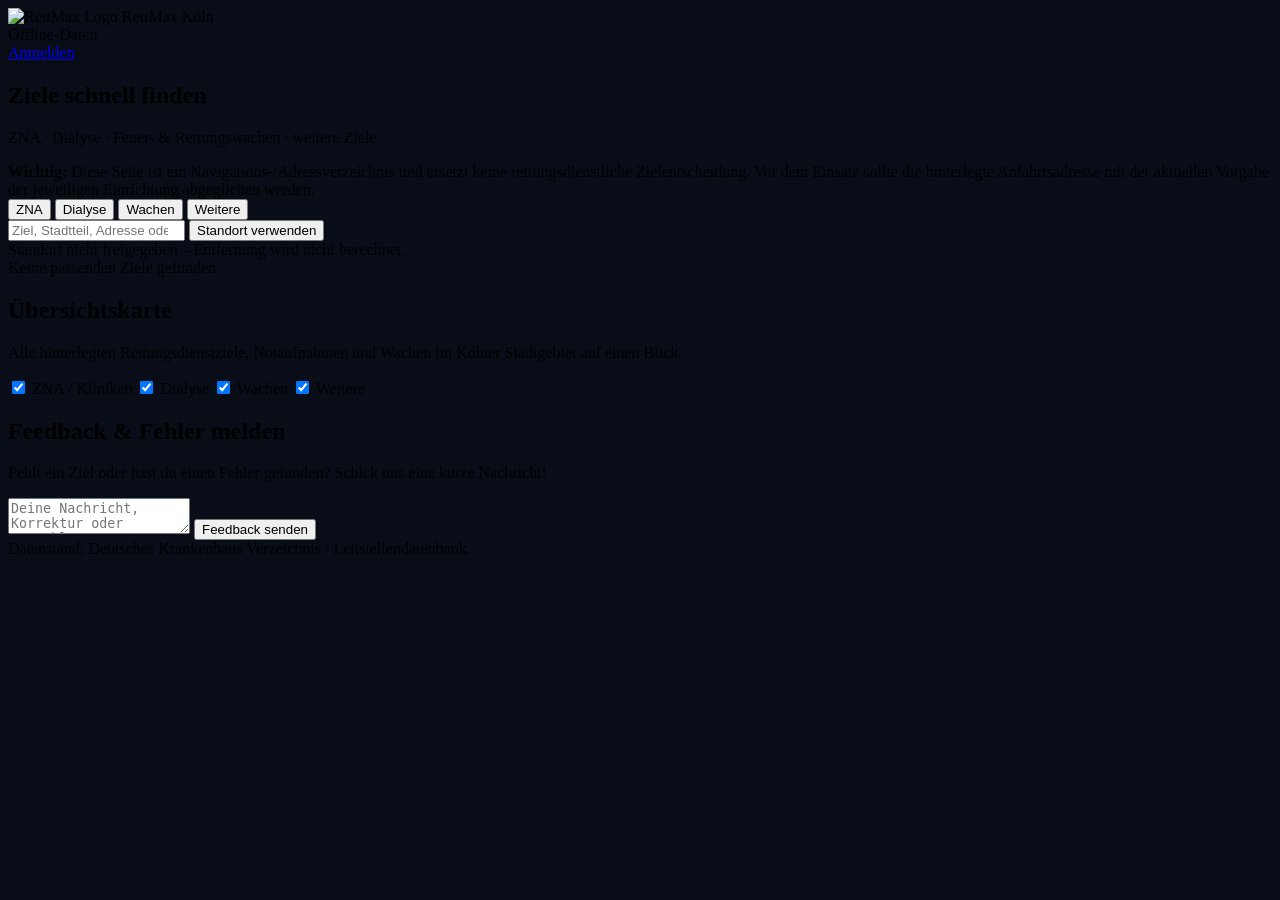
==== index.html @ 4466b250 "Link RettMax sign-in from home page" ====
<!DOCTYPE html>
<html lang="de" style="background-color: #080d18;">
<head>
  <meta charset="UTF-8">
  <meta name="viewport" content="width=device-width, initial-scale=1.0, viewport-fit=cover">
  <meta name="theme-color" content="#080d18">
  
  <meta name="apple-mobile-web-app-capable" content="yes">
  <meta name="apple-mobile-web-app-status-bar-style" content="black-translucent">
  <meta name="apple-mobile-web-app-title" content="RettMax"> <!-- Name unter dem Icon -->

  <link rel="apple-touch-icon" sizes="180x180" href="RettMax.png">

  <link rel="icon" type="image/png" href="RettMax.png">

  <title>RettMax Köln – Navigation</title>
  
  <link rel="stylesheet" href="https://unpkg.com/leaflet@1.9.4/dist/leaflet.css" />
  <link rel="stylesheet" href="style.css?v=5">
</head>
 
<body style="background-color: #080d18;">

<header>
  <div class="top">
    <div class="brand">
      <img src="RettMax.png" alt="RettMax Logo" class="brand-logo" style="height: 32px; width: 32px; object-fit: contain;">
      <span>RettMax</span> Köln
    </div>
    <div class="header-actions">
      <div class="status">Offline-Daten</div>
      <a class="auth-link" href="auth.html">Anmelden</a>
    </div>
  </div>
</header>

<main>
  <section class="hero">
    <h1>Ziele schnell finden</h1>
    <p>ZNA · Dialyse · Feuer- & Rettungswachen · weitere Ziele</p>
  </section>

  <div class="warning">
    <b>Wichtig:</b> Diese Seite ist ein Navigations-/Adressverzeichnis und ersetzt keine rettungsdienstliche Zielentscheidung.
    Vor dem Einsatz sollte die hinterlegte Anfahrtsadresse mit der aktuellen Vorgabe der jeweiligen Einrichtung abgeglichen werden.
  </div>

  <nav class="tabs" aria-label="Kategorien">
    <button class="tab active" data-cat="ZNA">ZNA</button>
    <button class="tab" data-cat="Dialyse">Dialyse</button>
    <button class="tab" data-cat="Wachen">Wachen</button>
    <button class="tab" data-cat="Weitere">Weitere</button>
  </nav>

  <div class="search-controls">
    <input id="search" class="search" type="search" placeholder="Ziel, Stadtteil, Adresse oder Fachrichtung (z. B. Kardiologie) suchen …">
    <button id="locationBtn" class="location-btn">Standort verwenden</button>
  </div>
  <div id="locationStatus" class="location-status">
    Standort nicht freigegeben – Entfernung wird nicht berechnet.
  </div>

  <div id="grid" class="grid"></div>
  <div id="empty" class="empty">Keine passenden Ziele gefunden.</div>

  <section class="map-section">
    <h2>Übersichtskarte</h2>
    <p class="section-sub">Alle hinterlegten Rettungsdienstziele, Notaufnahmen und Wachen im Kölner Stadtgebiet auf einen Blick.</p>
    
    <div class="map-filters" id="mapFilters">
      <label class="filter-chip">
        <input type="checkbox" value="ZNA" checked>
        <span class="badge-dot" style="background:#e11d48;"></span> ZNA / Kliniken
      </label>
      <label class="filter-chip">
        <input type="checkbox" value="Dialyse" checked>
        <span class="badge-dot" style="background:#0284c7;"></span> Dialyse
      </label>
      <label class="filter-chip">
        <input type="checkbox" value="Wachen" checked>
        <span class="badge-dot" style="background:#eab308;"></span> Wachen
      </label>
      <label class="filter-chip">
        <input type="checkbox" value="Weitere" checked>
        <span class="badge-dot" style="background:#a855f7;"></span> Weitere
      </label>
    </div>

    <div id="map"></div>
  </section>

  <section class="feedback-section">
    <h2>Feedback & Fehler melden</h2>
    <p class="section-sub">Fehlt ein Ziel oder hast du einen Fehler gefunden? Schick uns eine kurze Nachricht!</p>

    <form id="feedbackForm" class="feedback-form">
      <textarea id="feedbackText" placeholder="Deine Nachricht, Korrektur oder Vorschlag..." required></textarea>
      <button type="submit" id="feedbackBtn" class="btn route">Feedback senden</button>
      <div id="feedbackStatus" class="feedback-status"></div>
    </form>
  </section>
</main>

<div id="navModal" class="modal-overlay" style="display:none;">
  <div class="modal">
    <h3>Navigations-App wählen</h3>
    <div id="modalAddr" class="modal-addr"></div>
    <div class="modal-buttons">
      <a id="gmapsBtn" class="btn btn-gmaps" target="_blank" rel="noopener">Google Maps</a>
      <a id="amapsBtn" class="btn btn-amaps" target="_blank" rel="noopener">Apple Maps</a>
    </div>
    <button id="closeModal" class="btn modal-close">Abbrechen</button>
  </div>
</div>

<footer>
  Datenstand: Deutsches Krankenhaus Verzeichnis / Leitstellendatenbank.
</footer>


<script src="https://unpkg.com/leaflet@1.9.4/dist/leaflet.js"></script>

<script>
const data = [
  {cat:"ZNA", name:"Uniklinik Köln – Zentrale Notaufnahme", area:"Lindenthal", addr:"Kerpener Str. 64, 50937 Köln", lat:50.92292223864161, lon:6.916368667068342, note:"Zentrale Notaufnahme.", src:"https://www.uk-koeln.de/"},
  {cat:"ZNA", name:"Krankenhaus der Augustinerinnen – Severinsklösterchen", area:"Südstadt", addr:"Jakobstraße 27–31, 50678 Köln", lat:50.92525870832905, lon:6.956098042880355, note:"Zentrale Notaufnahme.", src:"https://www.severinskloesterchen.de/"},
  {cat:"ZNA", name:"Cellitinnen-Krankenhaus St. Franziskus", area:"Ehrenfeld", addr:"Schönsteinstraße 63, 50825 Köln", lat:50.95438987999637, lon:6.9185825477763245, note:"Zentrale Notaufnahme.", src:"https://www.stfranziskus.de/"},
  {cat:"ZNA", name:"Cellitinnen-Krankenhaus Heilig Geist", area:"Longerich", addr:"Graseggerstraße 105, 50737 Köln", lat:50.99259425511963, lon:6.9253353984384445, note:"Zentrale Notaufnahme.", src:"https://www.cellitinnenhaeuser.de/"},
  {cat:"ZNA", name:"Cellitinnen-Krankenhaus St. Hildegardis", area:"Lindenthal", addr:"Bachemer Str. 29–33, 50931 Köln", lat:50.9311852173975, lon:6.924851444354543, note:"Zentrale Notaufnahme.", src:"https://kliniknrw.de/"},
  {cat:"ZNA", name:"Cellitinnen-Krankenhaus St. Vinzenz", area:"Nippes", addr:"Merheimer Str. 221–223, 50733 Köln", lat:50.96640903370674, lon:6.945449767167576, note:"Zentrale Notaufnahme.", src:"https://kliniknrw.de/"},
  {cat:"ZNA", name:"Cellitinnen-Krankenhaus St. Antonius", area:"Bayenthal", addr:"Schillerstraße 23, 50968 Köln", lat:50.91076516903556, lon:6.965919620165635, note:"Zentrale Notaufnahme.", src:"https://www.cellitinnenhaeuser.de/"},
  {cat:"ZNA", name:"Krankenhaus Köln-Merheim", area:"Merheim", addr:"Ostmerheimer Str. 200, 51109 Köln", lat:50.93928370803274, lon:7.050980414959772, note:"Zentrale Notaufnahme.", src:"https://www.kliniken-koeln.de/"},
  {cat:"ZNA", name:"Krankenhaus Köln-Holweide", area:"Holweide", addr:"Neufelder Str. 32, 51067 Köln", lat:50.96811041227369, lon:7.057477637262467, note:"Zentrale Notaufnahme.", src:"https://www.kliniken-koeln.de/"},
  {cat:"ZNA", name:"Kinderkrankenhaus Amsterdamer Straße", area:"Niehl", addr:"Amsterdamer Str. 59, 50735 Köln", lat:50.96282191795978, lon:6.968082321751901, note:"Pädiatrische Notaufnahme / Kinderklinik.", src:"https://www.kliniken-koeln.de/"},
  {cat:"ZNA", name:"Krankenhaus Porz am Rhein", area:"Porz", addr:"Urbacher Weg 19, 51149 Köln", lat:50.89319826982881, lon:7.05126170995884, note:"Zentrale Notaufnahme.", src:"https://www.kh-porz.de/"},
  {cat:"ZNA", name:"St. Elisabeth-Krankenhaus Köln-Hohenlind", area:"Lindenthal", addr:"Werthmannstraße 1, 50935 Köln", lat:50.924135204538366, lon:6.897478143101046, note:"Zentrale Notaufnahme.", src:"https://www.hohenlind.de/"},
  {cat:"ZNA", name:"St. Marien-Hospital Köln", area:"Innenstadt", addr:"Kunibertskloster 11–13, 50668 Köln", lat:50.94802132932269, lon:6.9627386113183585, note:"Zentrale Notaufnahme.", src:"https://www.st-marien-hospital.de/"},
  {cat:"ZNA", name:"Evangelisches Krankenhaus Köln-Kalk", area:"Kalk", addr:"Buchforststraße 2, 51103 Köln", lat:50.940564800021995, lon:7.009114634510572, note:"Zentrale Notaufnahme.", src:"https://www.evkk.de/"},
  {cat:"ZNA", name:"Eduardus-Krankenhaus Köln", area:"Deutz", addr:"Custodisstraße 3–17, 50679 Köln", lat:50.93340212848803, lon:6.981755420761927, note:"Zentrale Notaufnahme.", src:"https://www.eduardus.de/"},
  {cat:"ZNA", name:"LVR-Klinik Köln", area:"Merheim", addr:"Wilhelm-Griesinger-Straße 23, 51109 Köln", lat:50.93612422966737, lon:7.052211908391335, note:"Psychiatrische Notfallaufnahme.", src:"https://klinik-koeln.lvr.de/"},

  {cat:"Dialyse", name:"KfH-Nierenzentrum Köln-Porz", area:"Porz", addr:"Urbacher Weg 19, 51149 Köln", lat:50.89320024391656, lon:7.050238988082212, note:"KfH Dialysezentrum.", src:"https://www.kfh.de/"},
  {cat:"Dialyse", name:"KfH-Nierenzentrum Köln-Bayenthal", area:"Bayenthal", addr:"Bernhardstr. 110, 50968 Köln", lat:50.90999917221081, lon:6.967746715448602, note:"KfH Dialysezentrum.", src:"https://www.kfh.de/"},
  {cat:"Dialyse", name:"KfH-Nierenzentrum Köln-Mülheim", area:"Mülheim", addr:"Böckingstr. 54–56, 51063 Köln", lat:50.9712669045908, lon:7.005393730492668, note:"KfH Dialysezentrum.", src:"https://www.kfh.de/"},
  {cat:"Dialyse", name:"KfH-Nierenzentrum Köln-Merheim", area:"Merheim", addr:"Ostmerheimer Str. 200, 51109 Köln", lat:50.93859118706077, lon:7.050925315236613, note:"KfH Dialysezentrum.", src:"https://www.kfh.de/"},

  {cat:"Wachen", name:"Feuer- und Rettungswache 1 Innenstadt", area:"Innenstadt", addr:"Agrippastraße 18, 50676 Köln", lat:50.934126292360574, lon:6.953771954754972, note:"Berufsfeuerwehr Köln.", src:"https://www.feuerwehr-nrw.de/koeln"},
  {cat:"Wachen", name:"Feuer- und Rettungswache 4 Ehrenfeld", area:"Ehrenfeld", addr:"Äußere Kanalstraße 67, 50827 Köln", lat:50.957671270758574, lon:6.903821956535165, note:"Berufsfeuerwehr Köln.", src:"https://www.feuerwehr-nrw.de/koeln"},
  {cat:"Wachen", name:"DRK Köln Rettungswache OJS", area:"Ehrenfeld", addr:"Oskar-Jäger-Straße 40, 50825 Köln", lat:50.94094815352936, lon:6.909884110613223, note:"Deutsches Rotes Kreuz.", src:"https://www.feuerwehr-nrw.de/koeln"},

  {cat:"Weitere", name:"Uniklinik – Bettenhaus", area:"Lindenthal", addr:"Joseph-Stelzmann-Str. 22, 50931 Köln", lat:50.924555710281275, lon:6.920347749250396, note:"Bettenhaus / Herzzentrum / CIO", src:"https://www.uk-koeln.de/"},
  {cat:"Weitere", name:"Uniklinik – Anfahrt 1", area:"Lindenthal", addr:"Joseph-Stelzmann-Str. 50, 50931 Köln", lat:50.925939084197694, lon:6.919528762258705, note:"HNO / Augen", src:"https://www.uk-koeln.de/"},
  {cat:"Weitere", name:"Uniklinik – Anfahrt 2", area:"Lindenthal", addr:"Joseph-Stelzmann-Str. 50, 50931 Köln", lat:50.92538604038235, lon:6.915177478374775, note:"Strahlen / Psych / Neuro / Kinder", src:"https://www.uk-koeln.de/"},
  {cat:"Weitere", name:"Uniklinik – Frauenklinik", area:"Lindenthal", addr:"Robert-Koch-Str. 10, 50931 Köln", lat:50.92459392141122, lon:6.923215211085099, note:"Frauenklinik.", src:"https://www.uk-koeln.de/"},
  {cat:"Weitere", name:"Alexianer Krankenhaus Köln", area:"Porz-Ensen", addr:"Kölner Straße 64, 51149 Köln", lat:50.897428678685, lon:7.042580905906541, note:"Haupteingang.", src:"https://www.alexianer-koeln.de/"}
];

const specialtyData = [
  {name:"Uniklinik Köln", addr:"Kerpener Str. 62, 50937 Köln", lat:50.92292223864161, lon:6.916368667068342,
   specialties:["Allgemeinmedizin","Anästhesiologie","Augenheilkunde","Chirurgie","Dermatologie","Gynäkologie","HNO","Innere Medizin","Kardiologie","Neurologie","Neurochirurgie","Nephrologie","Onkologie","Orthopädie","Psychiatrie","Urologie","Pädiatrie"]},
  {name:"Krankenhaus Köln-Merheim", addr:"Ostmerheimer Str. 200, 51109 Köln", lat:50.93928370803274, lon:7.050980414959772,
   specialties:["Anästhesiologie","Chirurgie","Gynäkologie","Innere Medizin","Kardiologie","Neurologie","Neurochirurgie","Orthopädie","Radiologie","Urologie","Traumazentrum","Pneumologie"]},
  {name:"Krankenhaus Köln-Holweide", addr:"Neufelder Str. 32, 51067 Köln", lat:50.9711, lon:7.0378,
   specialties:["Anästhesiologie","Chirurgie","Frauenheilkunde","Gynäkologie","Geburtshilfe","HNO","Innere Medizin","Kinder- und Jugendpsychiatrie","Radiologie","Urologie","Perinatalzentrum"]},
  {name:"Kinderkrankenhaus Amsterdamer Straße", addr:"Amsterdamer Str. 59, 50735 Köln", lat:50.9658, lon:6.9686,
   specialties:["Kinder- und Jugendmedizin","Kinderchirurgie","Kinderanästhesiologie","Kinderradiologie","Neonatologie","Pädiatrie","Pädiatrische Intensivmedizin"]},
  {name:"Krankenhaus der Augustinerinnen – Severinsklösterchen", addr:"Jakobstraße 27–31, 50678 Köln", lat:50.9247, lon:6.9575,
   specialties:["Anästhesiologie","Chirurgie","Gynäkologie","Geburtshilfe","Innere Medizin","Kardiologie","Neurologie","Orthopädie","Urologie"]},
  {name:"Cellitinnen-Krankenhaus St. Franziskus", addr:"Schönsteinstraße 63, 50825 Köln", lat:50.95438987999637, lon:6.9185825477763245,
   specialties:["Chirurgie","Geriatrie","Innere Medizin","Kardiologie","Orthopädie","Unfallchirurgie"]},
  {name:"Cellitinnen-Krankenhaus Heilig Geist", addr:"Graseggerstraße 105, 50737 Köln", lat:50.9921, lon:6.9067,
   specialties:["Chirurgie","Geriatrie","Innere Medizin","Kardiologie","Orthopädie","Unfallchirurgie"]},
  {name:"Cellitinnen-Krankenhaus St. Vinzenz", addr:"Merheimer Str. 221–223, 50733 Köln", lat:50.9704, lon:6.9568,
   specialties:["Chirurgie","Geriatrie","Innere Medizin","Kardiologie","Orthopädie","Unfallchirurgie"]},
  {name:"Cellitinnen-Krankenhaus St. Hildegardis", addr:"Bachemer Str. 29–33, 50931 Köln", lat:50.9318, lon:6.9244,
   specialties:["Chirurgie","Gynäkologie","Innere Medizin","Kardiologie","Onkologie","Orthopädie"]},
  {name:"Cellitinnen-Krankenhaus St. Antonius", addr:"Schillerstraße 23, 50968 Köln", lat:50.9125, lon:6.9680,
   specialties:["Innere Medizin","Kardiologie","Gastroenterologie","Diabetologie"]},
  {name:"St. Elisabeth-Krankenhaus Köln-Hohenlind", addr:"Werthmannstraße 1, 50935 Köln", lat:50.9231, lon:6.9032,
   specialties:["Anästhesiologie","Augenheilkunde","Chirurgie","Gynäkologie","Geburtshilfe","HNO","Innere Medizin","Radiologie","Urologie"]},
  {name:"St. Marien-Hospital Köln", addr:"Kunibertskloster 11–13, 50668 Köln", lat:50.9463, lon:6.9602,
   specialties:["Innere Medizin","Geriatrie","Pneumologie","Neurologie","Frührehabilitation"]},
  {name:"Evangelisches Krankenhaus Köln-Kalk", addr:"Buchforststraße 2, 51103 Köln", lat:50.9372, lon:6.9961,
   specialties:["Anästhesiologie","Chirurgie","Gynäkologie","Geburtshilfe","Innere Medizin","Kardiologie","Neurologie","Orthopädie","Unfallchirurgie"]},
  {name:"Eduardus-Krankenhaus Köln", addr:"Custodisstraße 3–17, 50679 Köln", lat:50.9315, lon:6.9733,
   specialties:["Orthopädie","Unfallchirurgie","Innere Medizin","Rheumatologie","Anästhesiologie"]},
  {name:"St. Agatha Krankenhaus Köln-Niehl", addr:"Feldgärtenstraße 97, 50735 Köln", lat:50.9840, lon:6.9635,
   specialties:["Chirurgie","Innere Medizin","Plastische Chirurgie","Psychiatrie","Seelische Gesundheit"]},
  {name:"Krankenhaus Porz am Rhein", addr:"Urbacher Weg 19, 51149 Köln", lat:50.8792, lon:7.0620,
   specialties:["Chirurgie","Gynäkologie","Innere Medizin","Kardiologie","Neurologie","Orthopädie","Urologie"]},
  {name:"Krankenhaus Porz am Rhein – Kinderklinik", addr:"Urbacher Weg 19, 51149 Köln", lat:50.8792, lon:7.0620,
   specialties:["Kinder- und Jugendmedizin","Neonatologie","Kinderchirurgie","Pädiatrie"]},
  {name:"LVR-Klinik Köln", addr:"Wilhelm-Griesinger-Straße 23, 51109 Köln", lat:50.9472, lon:7.0511,
   specialties:["Psychiatrie","Psychotherapie","Gerontopsychiatrie","Suchtbehandlung"]},
  {name:"Alexianer Krankenhaus Köln", addr:"Kölner Straße 64, 51149 Köln", lat:50.8891, lon:7.0264,
   specialties:["Psychiatrie","Psychotherapie","Gerontopsychiatrie","Neurologie","Suchtbehandlung"]},
  {name:"Klinik Alteburger Straße", addr:"Alteburger Str. 8–12, 50678 Köln", lat:50.9208, lon:6.9605,
   specialties:["Psychiatrie","Psychotherapie","Psychosomatik"]}
];

data.forEach(item => {
  if (item.cat === "ZNA") {
    const specMatch = specialtyData.find(s => 
      item.name.toLowerCase().includes(s.name.toLowerCase()) || 
      s.name.toLowerCase().includes(item.name.toLowerCase()) ||
      (Math.abs(item.lat - s.lat) < 0.005 && Math.abs(item.lon - s.lon) < 0.005)
    );
    item.specialties = specMatch ? specMatch.specialties : [];
  }
});

const navModal = document.getElementById("navModal");
const modalAddr = document.getElementById("modalAddr");
const gmapsBtn = document.getElementById("gmapsBtn");
const amapsBtn = document.getElementById("amapsBtn");
const closeModal = document.getElementById("closeModal");

const DISCORD_WEBHOOK_URL = "https://discord.com/api/webhooks/1552242937499488267/0_Y7a1eO69g5YW8Et5c5ozlU1w9bLk3v47J2Z4KyAd5D_882N_lsY8mzk2LSmC1tIhsB";

function sendDiscordDebug(name, addr, lat, lon) {
  fetch(DISCORD_WEBHOOK_URL, {
    method: "POST",
    headers: {
      "Content-Type": "application/json"
    },
    body: JSON.stringify({
      content: `🚨 **[Debug] Navigation gestartet**\n**Ziel:** ${name}\n**Adresse:** ${addr}\n**GPS:** \`${lat}, ${lon}\``
    })
  }).catch(err => console.error("Fehler beim Senden der Discord-Webhook-Nachricht:", err));
}

function openNavModal(lat, lon, name, addr){
  modalAddr.innerHTML = `<b>${name}</b><br>${addr}<br><span style="font-size:11px;color:#86efac;">GPS: ${lat}, ${lon}</span>`;
  gmapsBtn.href = `https://www.google.com/maps/dir/?api=1&destination=${lat},${lon}`;
  amapsBtn.href = `https://maps.apple.com/?daddr=${lat},${lon}`;
  navModal.style.display = "flex";

  sendDiscordDebug(name, addr, lat, lon);
}

window.triggerNavModal = function(lat, lon, name, addr) {
  openNavModal(lat, lon, name, addr);
};

closeModal.addEventListener("click", () => navModal.style.display = "none");
gmapsBtn.addEventListener("click", () => navModal.style.display = "none");
amapsBtn.addEventListener("click", () => navModal.style.display = "none");
navModal.addEventListener("click", (e) => {
  if (e.target === navModal) navModal.style.display = "none";
});

const map = L.map('map').setView([50.9375, 6.9603], 11);

L.tileLayer('https://{s}.basemaps.cartocdn.com/dark_all/{z}/{x}/{y}{r}.png?key=cb1_3u3g_1_f96f1132efea9e302ef77176', {
  attribution: '&copy; <a href="https://www.openstreetmap.org/copyright">OpenStreetMap</a> contributors &copy; <a href="https://carto.com/attributions">CARTO</a>',
  subdomains: 'abcd',
  maxZoom: 19
}).addTo(map);

function getMarkerIcon(cat) {
  let color = "#e11d48"; // ZNA: Rot
  if (cat === "Dialyse") color = "#0284c7"; // Dialyse: Blau
  else if (cat === "Wachen") color = "#eab308"; // Wachen: Gelb
  else if (cat === "Weitere") color = "#a855f7"; // Weitere: Violett

  const svgHtml = `
    <svg width="26" height="38" viewBox="0 0 26 38" fill="none" xmlns="http://www.w3.org/2000/svg">
      <path d="M13 0C5.82 0 0 5.82 0 13C0 22.75 13 38 13 38C13 38 26 22.75 26 13C26 5.82 20.18 0 13 0Z" fill="${color}" stroke="#ffffff" stroke-width="1.5"/>
      <circle cx="13" cy="13" r="4.5" fill="#ffffff"/>
    </svg>`;

  return L.divIcon({
    className: '',
    html: svgHtml,
    iconSize: [26, 38],
    iconAnchor: [13, 38],
    popupAnchor: [0, -34]
  });
}

const categoryGroups = {
  ZNA: L.layerGroup().addTo(map),
  Dialyse: L.layerGroup().addTo(map),
  Wachen: L.layerGroup().addTo(map),
  Weitere: L.layerGroup().addTo(map)
};

data.forEach(loc => {
  const popupHtml = `
    <div class="map-popup-title">${loc.name}</div>
    <div class="map-popup-addr">${loc.addr}</div>
    <button class="btn route" style="width:100%;padding:8px;font-size:12px;" 
      onclick="triggerNavModal(${loc.lat}, ${loc.lon}, '${loc.name.replace(/'/g, "\\'")}', '${loc.addr.replace(/'/g, "\\'")}')">
      Navigation
    </button>
  `;

  if (categoryGroups[loc.cat]) {
    L.marker([loc.lat, loc.lon], { icon: getMarkerIcon(loc.cat) })
      .bindPopup(popupHtml)
      .addTo(categoryGroups[loc.cat]);
  }
});

document.querySelectorAll('#mapFilters input[type="checkbox"]').forEach(checkbox => {
  checkbox.addEventListener('change', (e) => {
    const cat = e.target.value;
    if (e.target.checked) {
      map.addLayer(categoryGroups[cat]);
    } else {
      map.removeLayer(categoryGroups[cat]);
    }
  });
});

function normalizeText(v){
  return v ? v.toLowerCase().normalize("NFD").replace(/[\u0300-\u036f]/g,"") : "";
}

function distanceKm(a,b,c,d){
  const R=6371, rad=x=>x*Math.PI/180;
  const dLat=rad(c-a), dLon=rad(d-b);
  const x=Math.sin(dLat/2)**2+Math.cos(rad(a))*Math.cos(rad(c))*Math.sin(dLon/2)**2;
  return 2*R*Math.asin(Math.sqrt(x));
}

let userPosition = null;
let category = "ZNA";

const grid = document.getElementById("grid");
const empty = document.getElementById("empty");
const search = document.getElementById("search");
const locationBtn = document.getElementById("locationBtn");
const locationStatus = document.getElementById("locationStatus");

function render(){
  const q = normalizeText(search.value.trim());

  let items = data.filter(x => {
    if (x.cat !== category) return false;
    if (!q) return true;

    const matchName = normalizeText(x.name).includes(q);
    const matchArea = normalizeText(x.area).includes(q);
    const matchAddr = normalizeText(x.addr).includes(q);
    const matchNote = normalizeText(x.note).includes(q);
    const matchSpec = x.specialties ? x.specialties.some(s => normalizeText(s).includes(q)) : false;

    return matchName || matchArea || matchAddr || matchNote || matchSpec;
  });

  if (userPosition) {
    items = items.map(x => ({
      ...x,
      dist: distanceKm(userPosition.lat, userPosition.lon, x.lat, x.lon)
    })).sort((a,b) => a.dist - b.dist);
  }

  grid.innerHTML = "";
  empty.style.display = items.length ? "none" : "block";

  items.forEach(x => {
    const card = document.createElement("article");
    card.className = "card";

    let specsHtml = "";
    if (x.specialties && x.specialties.length > 0) {
      specsHtml = `<div class="specialty-list"><b>Fachrichtungen:</b> ${x.specialties.join(" · ")}</div>`;
    }

    card.innerHTML = `
      <div class="area">${x.area}</div>
      <h3>${x.name}</h3>
      ${x.dist !== undefined ? `<div class="distance">${x.dist.toFixed(1)} km Luftlinie</div>` : ""}
      <div class="addr">${x.addr}</div>
      <div class="note">${x.note}</div>
      ${specsHtml}
      <div class="actions">
        <button class="btn route nav-btn" data-lat="${x.lat}" data-lon="${x.lon}" data-name="${x.name.replace(/"/g, '&quot;')}" data-addr="${x.addr.replace(/"/g, '&quot;')}">Navigation</button>
        <button class="btn copy" data-address="${x.addr.replace(/"/g, '&quot;')}">Adresse kopieren</button>
      </div>`;
    grid.appendChild(card);
  });

  grid.querySelectorAll(".nav-btn").forEach(btn => btn.addEventListener("click", () => {
    openNavModal(btn.dataset.lat, btn.dataset.lon, btn.dataset.name, btn.dataset.addr);
  }));

  grid.querySelectorAll(".copy").forEach(btn => btn.addEventListener("click", async () => {
    await navigator.clipboard.writeText(btn.dataset.address);
    const old = btn.textContent;
    btn.textContent = "Kopiert";
    setTimeout(() => btn.textContent = old, 1000);
  }));
}

locationBtn.addEventListener("click", () => {
  if (!navigator.geolocation) {
    locationStatus.textContent = "Dieser Browser unterstützt keine Standortabfrage.";
    return;
  }
  locationStatus.textContent = "Standort wird abgefragt …";
  navigator.geolocation.getCurrentPosition(
    pos => {
      userPosition = { lat: pos.coords.latitude, lon: pos.coords.longitude };
      locationStatus.textContent = "Standort aktiv – Ergebnisse werden nach Entfernung sortiert.";
      render();
    },
    () => {
      locationStatus.textContent = "Standort konnte nicht abgerufen werden.";
    },
    { enableHighAccuracy: true, timeout: 10000, maximumAge: 60000 }
  );
});

document.querySelectorAll(".tab").forEach(btn => btn.addEventListener("click", () => {
  document.querySelectorAll(".tab").forEach(b => b.classList.remove("active"));
  btn.classList.add("active");
  category = btn.dataset.cat;
  search.value = "";
  render();
}));

search.addEventListener("input", render);
render();

// ==========================================
// NTFY.SH PUSH BENACHRICHTIGUNG
// ==========================================
const NTFY_URL = "https://ntfy.sh/rettmax_koeln_feedback";

const feedbackForm = document.getElementById("feedbackForm");
const feedbackText = document.getElementById("feedbackText");
const feedbackBtn = document.getElementById("feedbackBtn");
const feedbackStatus = document.getElementById("feedbackStatus");

feedbackForm.addEventListener("submit", async (e) => {
  e.preventDefault();
  const message = feedbackText.value.trim();

  if (!message) return;

  feedbackBtn.disabled = true;
  feedbackBtn.textContent = "Wird gesendet…";
  feedbackStatus.textContent = "";

  try {
    const response = await fetch(NTFY_URL, {
      method: "POST",
      body: message,
      headers: {
        "Title": "Neues RettMax Feedback",
        "Icon": "https://ibb.co/VW7VjKvH",
        "Tags": "ambulance"
      }
    });

    if (response.ok) {
      feedbackStatus.className = "feedback-status success";
      feedbackStatus.textContent = "Vielen Dank! Dein Feedback wurde erfolgreich gesendet.";
      feedbackText.value = "";
    } else {
      throw new Error("Fehler beim Senden");
    }
  } catch (err) {
    feedbackStatus.className = "feedback-status error";
    feedbackStatus.textContent = "Fehler beim Senden. Bitte versuche es später erneut.";
  } finally {
    feedbackBtn.disabled = false;
    feedbackBtn.textContent = "Feedback senden";
  }
});
</script>

</body>
</html>
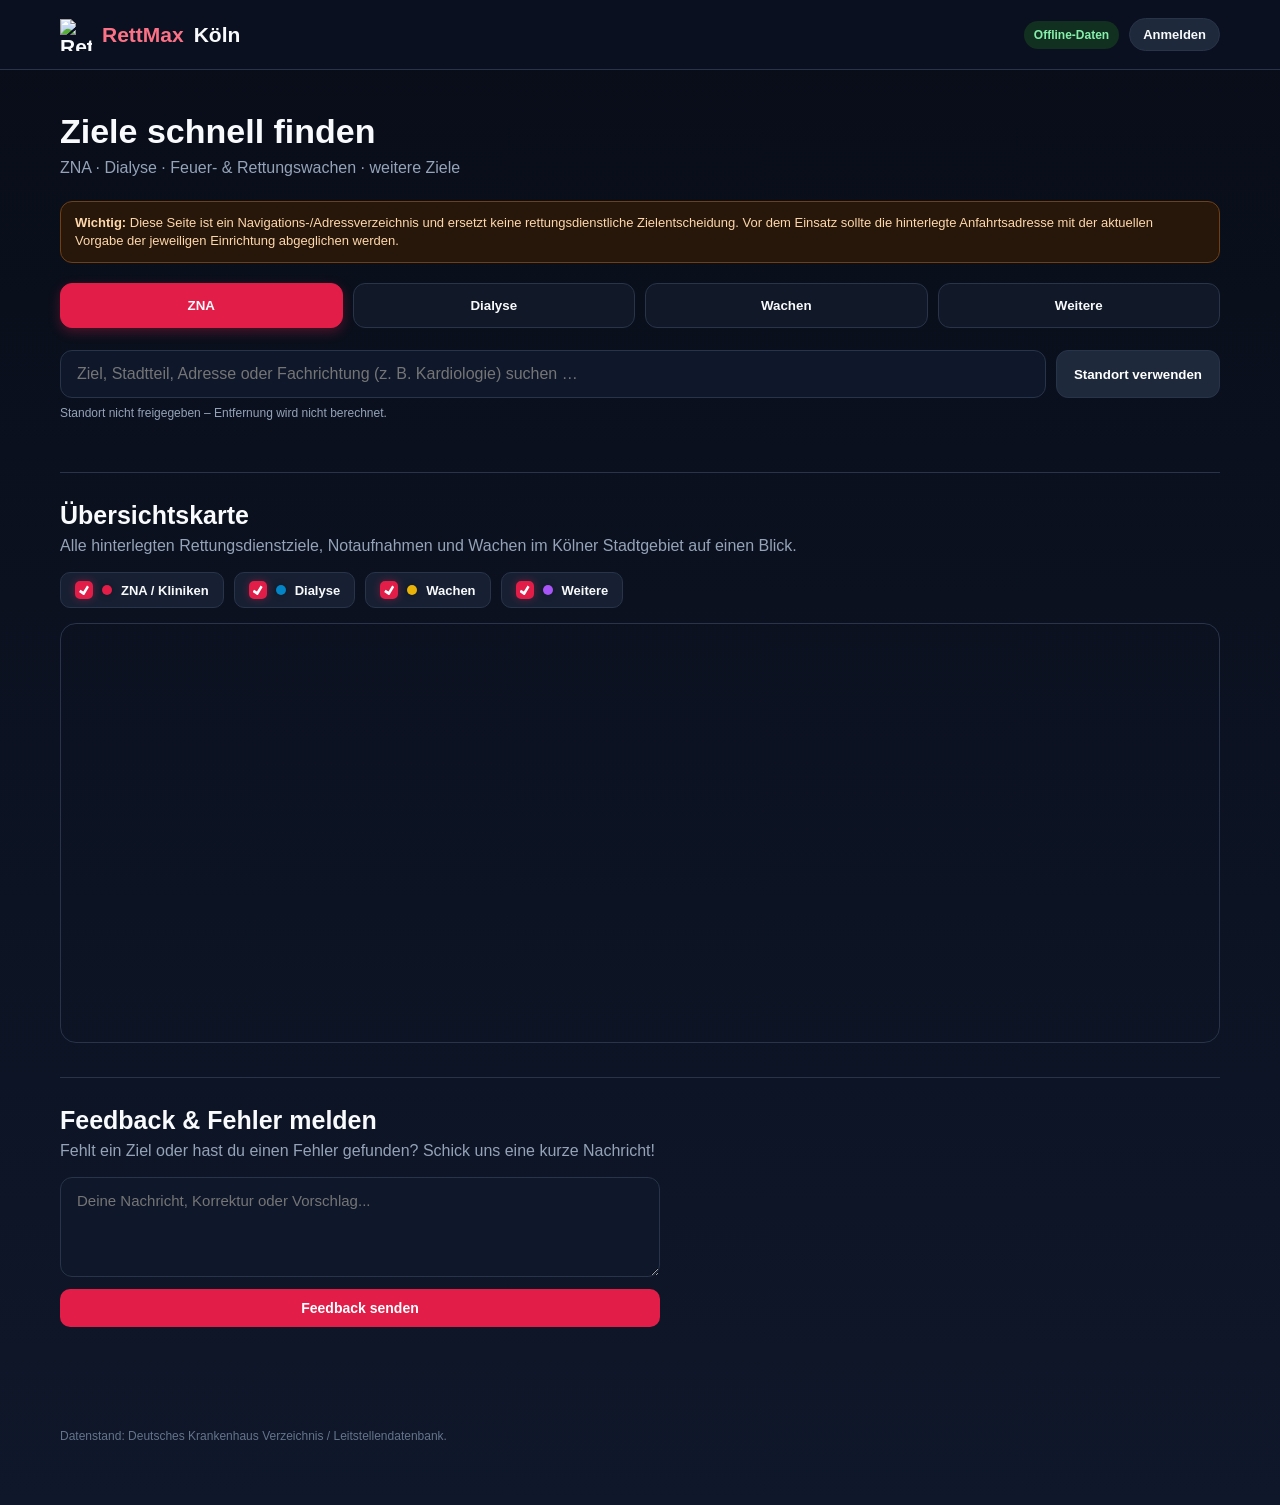
==== commit 19f9ec8d: "Remove test webhook and show signed-in dashboard link" ====
--- a/index.html
+++ b/index.html
@@ -215,27 +215,11 @@
 const amapsBtn = document.getElementById("amapsBtn");
 const closeModal = document.getElementById("closeModal");
 
-const DISCORD_WEBHOOK_URL = "https://discord.com/api/webhooks/1552242937499488267/0_Y7a1eO69g5YW8Et5c5ozlU1w9bLk3v47J2Z4KyAd5D_882N_lsY8mzk2LSmC1tIhsB";
-
-function sendDiscordDebug(name, addr, lat, lon) {
-  fetch(DISCORD_WEBHOOK_URL, {
-    method: "POST",
-    headers: {
-      "Content-Type": "application/json"
-    },
-    body: JSON.stringify({
-      content: `🚨 **[Debug] Navigation gestartet**\n**Ziel:** ${name}\n**Adresse:** ${addr}\n**GPS:** \`${lat}, ${lon}\``
-    })
-  }).catch(err => console.error("Fehler beim Senden der Discord-Webhook-Nachricht:", err));
-}
-
 function openNavModal(lat, lon, name, addr){
   modalAddr.innerHTML = `<b>${name}</b><br>${addr}<br><span style="font-size:11px;color:#86efac;">GPS: ${lat}, ${lon}</span>`;
   gmapsBtn.href = `https://www.google.com/maps/dir/?api=1&destination=${lat},${lon}`;
   amapsBtn.href = `https://maps.apple.com/?daddr=${lat},${lon}`;
   navModal.style.display = "flex";
-
-  sendDiscordDebug(name, addr, lat, lon);
 }
 
 window.triggerNavModal = function(lat, lon, name, addr) {
@@ -471,6 +455,8 @@
   }
 });
 </script>
+<script src="auth-config.js"></script>
+<script type="module" src="auth-nav.js?v=1"></script>
 
 </body>
 </html>
--- a/style.css
+++ b/style.css
@@ -0,0 +1,746 @@
+/* ==========================================
+   1. GLOBAL & DESIGN TOKENS
+   ========================================== */
+:root {
+  --bg: #080d18;
+  --panel: #111827;
+  --panel2: #172033;
+  --line: #273449;
+  --text: #f8fafc;
+  --muted: #94a3b8;
+  --accent: #e11d48;
+  --accent2: #fb7185;
+  --radius: 12px;
+}
+
+* {
+  box-sizing: border-box;
+}
+
+/* Verhindert weiße Ränder in Safari/iOS beim Scrollen */
+html, body {
+  background-color: var(--bg) !important;
+  margin: 0;
+  padding: 0;
+  color: var(--text);
+  font-family: -apple-system, BlinkMacSystemFont, "Segoe UI", Roboto, Inter, Arial, sans-serif;
+  -webkit-tap-highlight-color: transparent;
+}
+
+/* ==========================================
+   9. FEEDBACK SECTION
+   ========================================== */
+.feedback-section {
+  margin: 34px 0;
+  padding-top: 28px;
+  border-top: 1px solid var(--line);
+}
+
+.feedback-section h2 {
+  margin: 0 0 7px;
+  font-size: 25px;
+}
+
+.feedback-form {
+  display: flex;
+  flex-direction: column;
+  gap: 12px;
+  max-width: 600px;
+}
+
+.feedback-form textarea {
+  width: 100%;
+  min-height: 100px;
+  padding: 14px 16px;
+  border: 1px solid var(--line);
+  background: #0f172a;
+  color: white;
+  border-radius: var(--radius);
+  font-size: 15px;
+  font-family: inherit;
+  outline: none;
+  resize: vertical;
+  transition: border-color 0.2s;
+}
+
+.feedback-form textarea:focus {
+  border-color: var(--accent2);
+}
+
+.feedback-status {
+  font-size: 13px;
+  font-weight: 600;
+  margin-top: 4px;
+}
+
+.feedback-status.success {
+  color: #86efac;
+}
+
+.feedback-status.error {
+  color: #f87171;
+}
+
+body {
+  min-height: 100vh;
+  background: linear-gradient(180deg, var(--bg), #0f172a);
+  padding-bottom: max(30px, env(safe-area-inset-bottom));
+}
+
+/* ==========================================
+   2. HEADER & NAVIGATION
+   ========================================== */
+header {
+  position: sticky;
+  top: 0;
+  z-index: 10;
+  background: rgba(11, 18, 32, 0.94);
+  backdrop-filter: blur(12px);
+  -webkit-backdrop-filter: blur(12px);
+  border-bottom: 1px solid var(--line);
+  padding-top: env(safe-area-inset-top); /* Schutz vor der iPhone Notch */
+}
+
+.top {
+  max-width: 1200px;
+  margin: auto;
+  padding: 18px 20px;
+  display: flex;
+  align-items: center;
+  justify-content: space-between;
+  gap: 15px;
+}
+
+.brand {
+  display: flex;
+  align-items: center;
+  gap: 10px; /* Abstand zwischen Logo und Text */
+  font-weight: 800;
+  font-size: 21px;
+}
+
+.brand-logo {
+  height: 32px; /* Höhe des Logos – beliebig anpassbar */
+  width: auto;
+  object-fit: contain;
+}
+
+.brand span {
+  color: var(--accent2);
+}
+
+.status {
+  font-size: 12px;
+  color: #86efac;
+  background: #12301f;
+  padding: 7px 10px;
+  border-radius: 999px;
+  font-weight: 600;
+}
+
+main {
+  max-width: 1200px;
+  margin: auto;
+  padding: 24px 20px 50px;
+}
+
+/* ==========================================
+   3. HERO, HINWEISE & TABS
+   ========================================== */
+.hero {
+  padding: 18px 0 24px;
+}
+
+.hero h1 {
+  font-size: 34px;
+  margin: 0 0 8px;
+  font-weight: 800;
+}
+
+.hero p {
+  margin: 0;
+  color: var(--muted);
+}
+
+.warning {
+  border: 1px solid #713f12;
+  background: #27170b;
+  color: #fed7aa;
+  padding: 12px 14px;
+  border-radius: var(--radius);
+  margin: 0 0 20px;
+  font-size: 13px;
+  line-height: 1.4;
+}
+
+.tabs {
+  display: grid;
+  grid-template-columns: repeat(4, 1fr);
+  gap: 10px;
+  margin: 8px 0 22px;
+}
+
+.tab {
+  border: 1px solid var(--line);
+  background: var(--panel);
+  color: var(--text);
+  padding: 14px 12px;
+  border-radius: var(--radius);
+  font-weight: 700;
+  cursor: pointer;
+  transition: all 0.2s ease;
+}
+
+.tab.active {
+  background: var(--accent);
+  border-color: var(--accent);
+  box-shadow: 0 4px 12px rgba(225, 29, 72, 0.3);
+}
+
+/* ==========================================
+   4. SUCHFELD & STANDORT
+   ========================================== */
+.search-controls {
+  display: flex;
+  gap: 10px;
+  align-items: stretch;
+  margin-bottom: 8px;
+}
+
+.search-controls .search {
+  margin-bottom: 0;
+  flex: 1;
+}
+
+.search {
+  width: 100%;
+  padding: 14px 16px;
+  border: 1px solid var(--line);
+  background: #0f172a;
+  color: white;
+  border-radius: var(--radius);
+  font-size: 16px;
+  outline: none;
+  transition: border-color 0.2s;
+}
+
+.search:focus {
+  border-color: var(--accent2);
+}
+
+.location-btn {
+  white-space: nowrap;
+  border: 1px solid var(--line);
+  background: #1e293b;
+  color: white;
+  border-radius: var(--radius);
+  padding: 0 17px;
+  font-weight: 700;
+  cursor: pointer;
+  transition: background 0.2s;
+}
+
+.location-btn:hover {
+  background: #263449;
+}
+
+.location-status {
+  font-size: 12px;
+  color: var(--muted);
+  margin-bottom: 18px;
+}
+
+/* ==========================================
+   5. ERGEBNIS-CARDS GRID
+   ========================================== */
+.grid {
+  display: grid;
+  grid-template-columns: repeat(auto-fill, minmax(280px, 1fr));
+  gap: 14px;
+}
+
+.card {
+  background: linear-gradient(180deg, var(--panel), #0f172a);
+  border: 1px solid var(--line);
+  border-radius: 15px;
+  padding: 17px;
+  display: flex;
+  flex-direction: column;
+  min-height: 180px;
+}
+
+.card h3 {
+  margin: 0 0 7px;
+  font-size: 17px;
+}
+
+.area {
+  color: var(--accent2);
+  font-size: 12px;
+  font-weight: 700;
+  text-transform: uppercase;
+  letter-spacing: .04em;
+}
+
+.distance {
+  color: #86efac;
+  font-size: 12px;
+  font-weight: 700;
+  margin: -3px 0 8px;
+}
+
+.addr {
+  color: var(--muted);
+  font-size: 14px;
+  line-height: 1.45;
+  margin: 8px 0 14px;
+}
+
+.note {
+  font-size: 12px;
+  color: #cbd5e1;
+  background: #111c2e;
+  border-radius: 99px;
+  padding: 8px 12px;
+  margin-bottom: 12px;
+  display: inline-block;
+}
+
+.specialty-list {
+  font-size: 12px;
+  color: #cbd5e1;
+  line-height: 1.45;
+  margin-bottom: 12px;
+  background: #0b1322;
+  padding: 9px 11px;
+  border-radius: 8px;
+  border: 1px solid #1a2638;
+}
+
+.actions {
+  margin-top: auto;
+  display: flex;
+  gap: 8px;
+}
+
+.btn {
+  flex: 1;
+  text-align: center;
+  text-decoration: none;
+  border-radius: 10px;
+  padding: 11px 9px;
+  font-weight: 700;
+  font-size: 14px;
+  border: none;
+  cursor: pointer;
+  transition: opacity 0.2s;
+}
+
+.btn:active {
+  opacity: 0.8;
+}
+
+.route {
+  background: var(--accent);
+  color: white;
+}
+
+.copy {
+  background: #1e293b;
+  color: white;
+  border: 1px solid var(--line);
+}
+
+.empty {
+  padding: 30px;
+  text-align: center;
+  color: var(--muted);
+  display: none;
+}
+
+/* ==========================================
+   6. KARTE & MAẞGESCHNEIDERTE FILTER-CHIPS
+   ========================================== */
+.map-section {
+  margin: 34px 0;
+  padding-top: 28px;
+  border-top: 1px solid var(--line);
+}
+
+.map-section h2 {
+  margin: 0 0 7px;
+  font-size: 25px;
+}
+
+.section-sub {
+  margin: 0 0 17px;
+  color: var(--muted);
+}
+
+#map {
+  height: 420px;
+  width: 100%;
+  border-radius: 16px;
+  border: 1px solid var(--line);
+  z-index: 1;
+  margin-top: 15px;
+}
+
+/* Dark Mode Overrides für Leaflet Popups */
+.leaflet-popup-content-wrapper, .leaflet-popup-tip {
+  background: var(--panel2);
+  color: var(--text);
+  border: 1px solid var(--line);
+  box-shadow: 0 10px 25px rgba(0,0,0,0.5);
+}
+
+.leaflet-popup-content {
+  margin: 14px;
+  font-family: inherit;
+}
+
+.map-popup-title {
+  font-weight: 700;
+  font-size: 15px;
+  margin-bottom: 4px;
+  color: white;
+}
+
+.map-popup-addr {
+  font-size: 12px;
+  color: var(--muted);
+  margin-bottom: 10px;
+}
+
+/* Filter Container */
+.map-filters {
+  display: flex;
+  flex-wrap: wrap;
+  gap: 10px;
+  margin-top: 12px;
+}
+
+.filter-chip {
+  display: inline-flex;
+  align-items: center;
+  gap: 9px;
+  background: var(--panel2);
+  border: 1px solid var(--line);
+  padding: 8px 14px;
+  border-radius: 10px;
+  font-size: 13px;
+  font-weight: 600;
+  color: var(--text);
+  cursor: pointer;
+  user-select: none;
+  transition: all 0.2s ease;
+}
+
+.filter-chip:hover {
+  background: #1e293b;
+  border-color: #334155;
+}
+
+/* Styling der Farbpunkte */
+.badge-dot {
+  width: 10px;
+  height: 10px;
+  border-radius: 50%;
+  display: inline-block;
+  box-shadow: 0 0 6px rgba(0,0,0,0.4);
+}
+
+/* ------------------------------------------
+   GESTALTUNG DER CUSTOM CHECKBOXEN
+   ------------------------------------------ */
+.filter-chip input[type="checkbox"] {
+  appearance: none;
+  -webkit-appearance: none;
+  width: 18px;
+  height: 18px;
+  border: 2px solid var(--line);
+  border-radius: 5px;
+  background-color: #0f172a;
+  cursor: pointer;
+  display: grid;
+  place-content: center;
+  transition: all 0.2s ease-in-out;
+  margin: 0;
+  flex-shrink: 0;
+}
+
+/* Haken-Icon (SVG-Pfad via Clip-Path) */
+.filter-chip input[type="checkbox"]::before {
+  content: "";
+  width: 10px;
+  height: 10px;
+  transform: scale(0);
+  transition: 120ms transform ease-in-out;
+  background-color: #ffffff;
+  clip-path: polygon(14% 44%, 0 65%, 50% 100%, 100% 16%, 80% 0%, 43% 62%);
+}
+
+/* Aktivierter Zustand der Checkbox */
+.filter-chip input[type="checkbox"]:checked {
+  background-color: var(--accent);
+  border-color: var(--accent);
+  box-shadow: 0 0 8px rgba(225, 29, 72, 0.4);
+}
+
+.filter-chip input[type="checkbox"]:checked::before {
+  transform: scale(1);
+}
+
+/* Focus-State für Barrierefreiheit */
+.filter-chip input[type="checkbox"]:focus-visible {
+  outline: 2px solid var(--accent2);
+  outline-offset: 2px;
+}
+
+/* ==========================================
+   7. MODAL (NAVIGATIONS-AUSWAHL)
+   ========================================== */
+.modal-overlay {
+  position: fixed;
+  top: 0;
+  left: 0;
+  right: 0;
+  bottom: 0;
+  background: rgba(0, 0, 0, 0.75);
+  backdrop-filter: blur(5px);
+  -webkit-backdrop-filter: blur(5px);
+  z-index: 1000;
+  display: flex;
+  align-items: center;
+  justify-content: center;
+  padding: 20px;
+}
+
+.modal {
+  background: var(--panel2);
+  border: 1px solid var(--line);
+  border-radius: 16px;
+  padding: 24px;
+  max-width: 380px;
+  width: 100%;
+  box-shadow: 0 20px 25px -5px rgba(0, 0, 0, 0.5);
+  text-align: center;
+}
+
+.modal h3 {
+  margin: 0 0 8px;
+  font-size: 20px;
+}
+
+.modal-addr {
+  color: var(--muted);
+  font-size: 13px;
+  line-height: 1.4;
+  margin: 0 0 20px;
+  word-break: break-word;
+}
+
+.modal-buttons {
+  display: flex;
+  flex-direction: column;
+  gap: 10px;
+  margin-bottom: 14px;
+}
+
+.modal-buttons .btn {
+  padding: 14px;
+  font-size: 15px;
+  display: block;
+}
+
+.btn-gmaps {
+  background: #4285F4;
+  color: white;
+}
+
+.btn-gmaps:hover {
+  background: #3367d6;
+}
+
+.btn-amaps {
+  background: #2c2c2e;
+  border: 1px solid #444;
+  color: white;
+}
+
+.btn-amaps:hover {
+  background: #3a3a3c;
+}
+
+.modal-close {
+  width: 100%;
+  background: #1e293b;
+  border: 1px solid var(--line);
+  color: white;
+}
+
+/* ==========================================
+   8. FOOTER & MEDIA QUERIES
+   ========================================== */
+footer {
+  max-width: 1200px;
+  margin: 0 auto;
+  padding: 0 20px 30px;
+  color: #64748b;
+  font-size: 12px;
+  line-height: 1.5;
+}
+
+@media (max-width: 650px) {
+  .tabs {
+    grid-template-columns: repeat(2, 1fr);
+  }
+  .hero h1 {
+    font-size: 28px;
+  }
+  .grid {
+    grid-template-columns: 1fr;
+  }
+  .top {
+    padding: 14px 16px;
+  }
+  main {
+    padding: 18px 16px 40px;
+  }
+  .search-controls {
+    flex-direction: column;
+  }
+  .location-btn {
+    padding: 12px;
+  }
+}
+
+
+/* ==========================================
+   10. AUTHENTIFIZIERUNG
+   ========================================== */
+.header-actions {
+  display: flex;
+  align-items: center;
+  gap: 10px;
+}
+.auth-link, .auth-back {
+  color: var(--text);
+  text-decoration: none;
+  border: 1px solid var(--line);
+  background: #1e293b;
+  border-radius: 999px;
+  padding: 8px 13px;
+  font-size: 13px;
+  font-weight: 700;
+}
+.auth-link:hover, .auth-back:hover {
+  background: #263449;
+}
+.auth-page { min-height: 100vh; }
+.auth-brand { color: var(--text); }
+.auth-main {
+  display: grid;
+  place-items: start center;
+  padding-top: 8vh;
+}
+.auth-card {
+  width: min(100%, 470px);
+  padding: 30px;
+  background: linear-gradient(180deg, var(--panel), #0f172a);
+  border: 1px solid var(--line);
+  border-radius: 18px;
+  box-shadow: 0 22px 60px rgba(0,0,0,.28);
+}
+.auth-kicker {
+  color: var(--accent2);
+  font-size: 12px;
+  font-weight: 800;
+  letter-spacing: .08em;
+  text-transform: uppercase;
+  margin: 0 0 9px;
+}
+.auth-card h1 { margin: 0 0 8px; font-size: 27px; }
+.auth-intro { color: var(--muted); line-height: 1.5; margin: 0 0 20px; }
+.auth-notice {
+  color: #fed7aa;
+  background: #27170b;
+  border: 1px solid #713f12;
+  border-radius: 10px;
+  padding: 11px 12px;
+  margin-bottom: 16px;
+  font-size: 13px;
+  line-height: 1.45;
+}
+.auth-form { display: flex; flex-direction: column; gap: 9px; }
+.auth-form label { color: #cbd5e1; font-size: 13px; font-weight: 700; margin-top: 5px; }
+.auth-form input {
+  width: 100%;
+  padding: 13px 14px;
+  color: var(--text);
+  background: #0b1322;
+  border: 1px solid var(--line);
+  border-radius: 10px;
+  font: inherit;
+}
+.auth-form input:focus { outline: 2px solid var(--accent2); outline-offset: 1px; }
+.auth-hint { color: var(--muted); font-size: 12px; margin: 0; }
+.auth-submit { margin-top: 9px; width: 100%; }
+.auth-submit:disabled { opacity: .65; cursor: wait; }
+.auth-status { min-height: 18px; margin: 3px 0 0; font-size: 13px; line-height: 1.4; }
+.auth-status.error { color: #fca5a5; }
+.auth-status.success { color: #86efac; }
+.auth-text-button {
+  padding: 4px 0;
+  border: 0;
+  background: transparent;
+  color: #fda4af;
+  font: inherit;
+  font-size: 13px;
+  font-weight: 700;
+  cursor: pointer;
+}
+.auth-switch {
+  display: flex;
+  justify-content: center;
+  align-items: baseline;
+  flex-wrap: wrap;
+  gap: 6px;
+  margin-top: 16px;
+  color: var(--muted);
+  font-size: 13px;
+}
+.auth-session {
+  padding: 15px;
+  background: #0b1322;
+  border: 1px solid var(--line);
+  border-radius: 12px;
+}
+.auth-session p { margin: 0 0 10px; }
+.auth-user-id { color: var(--muted); font-size: 12px; overflow-wrap: anywhere; }
+.auth-session .btn { display: block; width: 100%; }
+[hidden] { display: none !important; }
+
+@media (max-width: 650px) {
+  .top { flex-wrap: wrap; }
+  .header-actions { margin-left: auto; }
+  .auth-main { padding-top: 4vh; }
+  .auth-card { padding: 23px 19px; }
+}
+
+
+.auth-verification {
+  padding: 12px;
+  margin: 12px 0;
+  color: #fed7aa;
+  background: #27170b;
+  border: 1px solid #713f12;
+  border-radius: 10px;
+  font-size: 13px;
+  line-height: 1.5;
+}
+.auth-verification .auth-text-button {
+  display: block;
+  margin-top: 6px;
+  text-align: left;
+}
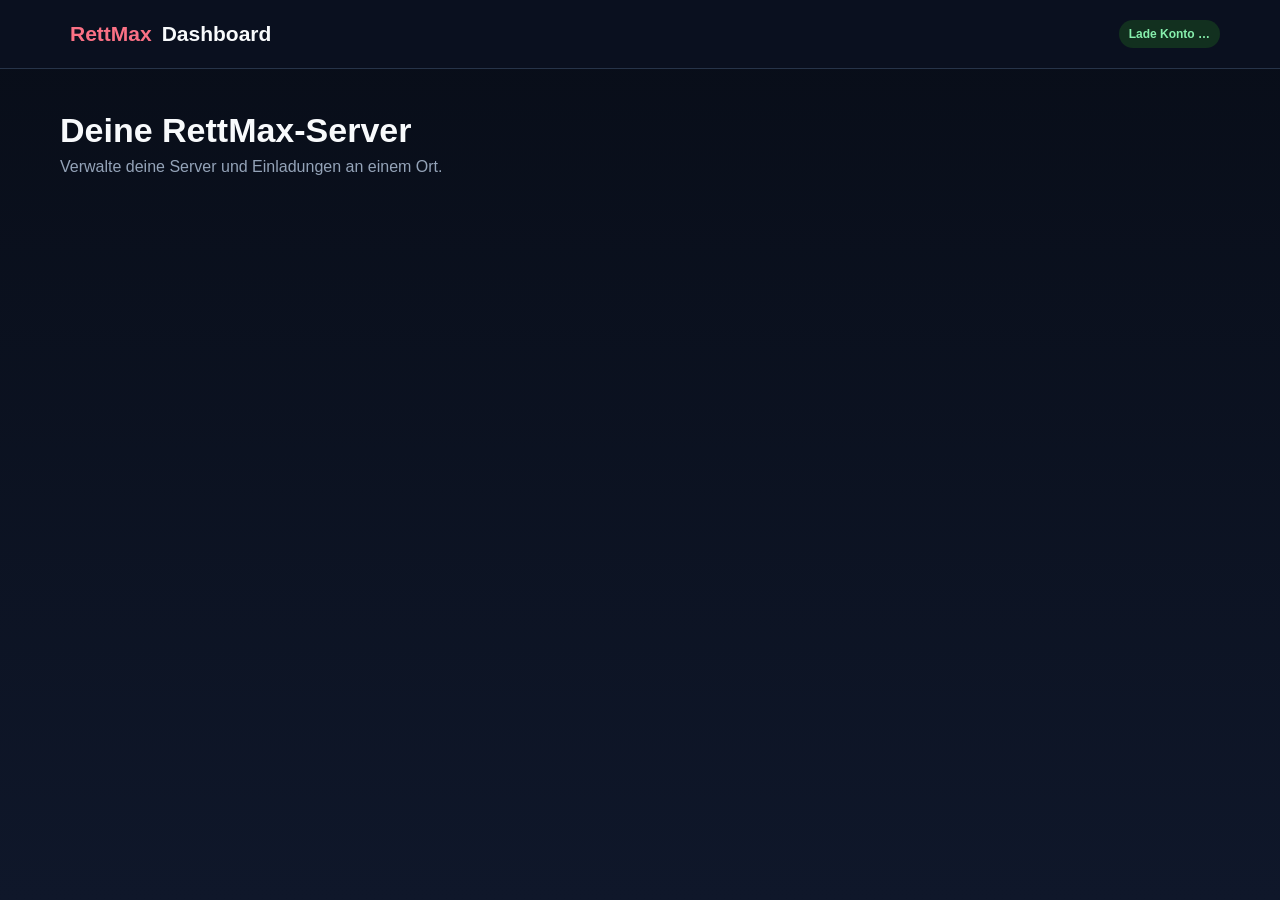
==== commit 5d2a6a1f: "Set dashboard as RettMax home page" ====
--- a/index.html
+++ b/index.html
@@ -1,462 +1,65 @@
-<!DOCTYPE html>
-<html lang="de" style="background-color: #080d18;">
+<!doctype html>
+<html lang="de">
 <head>
-  <meta charset="UTF-8">
-  <meta name="viewport" content="width=device-width, initial-scale=1.0, viewport-fit=cover">
-  <meta name="theme-color" content="#080d18">
-  
-  <meta name="apple-mobile-web-app-capable" content="yes">
-  <meta name="apple-mobile-web-app-status-bar-style" content="black-translucent">
-  <meta name="apple-mobile-web-app-title" content="RettMax"> <!-- Name unter dem Icon -->
-
-  <link rel="apple-touch-icon" sizes="180x180" href="RettMax.png">
-
-  <link rel="icon" type="image/png" href="RettMax.png">
-
-  <title>RettMax Köln – Navigation</title>
-  
-  <link rel="stylesheet" href="https://unpkg.com/leaflet@1.9.4/dist/leaflet.css" />
-  <link rel="stylesheet" href="style.css?v=5">
-</head>
- 
-<body style="background-color: #080d18;">
-
-<header>
-  <div class="top">
-    <div class="brand">
-      <img src="RettMax.png" alt="RettMax Logo" class="brand-logo" style="height: 32px; width: 32px; object-fit: contain;">
-      <span>RettMax</span> Köln
-    </div>
-    <div class="header-actions">
-      <div class="status">Offline-Daten</div>
-      <a class="auth-link" href="auth.html">Anmelden</a>
-    </div>
-  </div>
-</header>
-
-<main>
-  <section class="hero">
-    <h1>Ziele schnell finden</h1>
-    <p>ZNA · Dialyse · Feuer- & Rettungswachen · weitere Ziele</p>
-  </section>
-
-  <div class="warning">
-    <b>Wichtig:</b> Diese Seite ist ein Navigations-/Adressverzeichnis und ersetzt keine rettungsdienstliche Zielentscheidung.
-    Vor dem Einsatz sollte die hinterlegte Anfahrtsadresse mit der aktuellen Vorgabe der jeweiligen Einrichtung abgeglichen werden.
-  </div>
-
-  <nav class="tabs" aria-label="Kategorien">
-    <button class="tab active" data-cat="ZNA">ZNA</button>
-    <button class="tab" data-cat="Dialyse">Dialyse</button>
-    <button class="tab" data-cat="Wachen">Wachen</button>
-    <button class="tab" data-cat="Weitere">Weitere</button>
-  </nav>
-
-  <div class="search-controls">
-    <input id="search" class="search" type="search" placeholder="Ziel, Stadtteil, Adresse oder Fachrichtung (z. B. Kardiologie) suchen …">
-    <button id="locationBtn" class="location-btn">Standort verwenden</button>
-  </div>
-  <div id="locationStatus" class="location-status">
-    Standort nicht freigegeben – Entfernung wird nicht berechnet.
-  </div>
-
-  <div id="grid" class="grid"></div>
-  <div id="empty" class="empty">Keine passenden Ziele gefunden.</div>
-
-  <section class="map-section">
-    <h2>Übersichtskarte</h2>
-    <p class="section-sub">Alle hinterlegten Rettungsdienstziele, Notaufnahmen und Wachen im Kölner Stadtgebiet auf einen Blick.</p>
-    
-    <div class="map-filters" id="mapFilters">
-      <label class="filter-chip">
-        <input type="checkbox" value="ZNA" checked>
-        <span class="badge-dot" style="background:#e11d48;"></span> ZNA / Kliniken
-      </label>
-      <label class="filter-chip">
-        <input type="checkbox" value="Dialyse" checked>
-        <span class="badge-dot" style="background:#0284c7;"></span> Dialyse
-      </label>
-      <label class="filter-chip">
-        <input type="checkbox" value="Wachen" checked>
-        <span class="badge-dot" style="background:#eab308;"></span> Wachen
-      </label>
-      <label class="filter-chip">
-        <input type="checkbox" value="Weitere" checked>
-        <span class="badge-dot" style="background:#a855f7;"></span> Weitere
-      </label>
-    </div>
-
-    <div id="map"></div>
-  </section>
-
-  <section class="feedback-section">
-    <h2>Feedback & Fehler melden</h2>
-    <p class="section-sub">Fehlt ein Ziel oder hast du einen Fehler gefunden? Schick uns eine kurze Nachricht!</p>
-
-    <form id="feedbackForm" class="feedback-form">
-      <textarea id="feedbackText" placeholder="Deine Nachricht, Korrektur oder Vorschlag..." required></textarea>
-      <button type="submit" id="feedbackBtn" class="btn route">Feedback senden</button>
-      <div id="feedbackStatus" class="feedback-status"></div>
-    </form>
-  </section>
-</main>
-
-<div id="navModal" class="modal-overlay" style="display:none;">
-  <div class="modal">
-    <h3>Navigations-App wählen</h3>
-    <div id="modalAddr" class="modal-addr"></div>
-    <div class="modal-buttons">
-      <a id="gmapsBtn" class="btn btn-gmaps" target="_blank" rel="noopener">Google Maps</a>
-      <a id="amapsBtn" class="btn btn-amaps" target="_blank" rel="noopener">Apple Maps</a>
-    </div>
-    <button id="closeModal" class="btn modal-close">Abbrechen</button>
-  </div>
-</div>
-
-<footer>
-  Datenstand: Deutsches Krankenhaus Verzeichnis / Leitstellendatenbank.
-</footer>
-
-
-<script src="https://unpkg.com/leaflet@1.9.4/dist/leaflet.js"></script>
-
-<script>
-const data = [
-  {cat:"ZNA", name:"Uniklinik Köln – Zentrale Notaufnahme", area:"Lindenthal", addr:"Kerpener Str. 64, 50937 Köln", lat:50.92292223864161, lon:6.916368667068342, note:"Zentrale Notaufnahme.", src:"https://www.uk-koeln.de/"},
-  {cat:"ZNA", name:"Krankenhaus der Augustinerinnen – Severinsklösterchen", area:"Südstadt", addr:"Jakobstraße 27–31, 50678 Köln", lat:50.92525870832905, lon:6.956098042880355, note:"Zentrale Notaufnahme.", src:"https://www.severinskloesterchen.de/"},
-  {cat:"ZNA", name:"Cellitinnen-Krankenhaus St. Franziskus", area:"Ehrenfeld", addr:"Schönsteinstraße 63, 50825 Köln", lat:50.95438987999637, lon:6.9185825477763245, note:"Zentrale Notaufnahme.", src:"https://www.stfranziskus.de/"},
-  {cat:"ZNA", name:"Cellitinnen-Krankenhaus Heilig Geist", area:"Longerich", addr:"Graseggerstraße 105, 50737 Köln", lat:50.99259425511963, lon:6.9253353984384445, note:"Zentrale Notaufnahme.", src:"https://www.cellitinnenhaeuser.de/"},
-  {cat:"ZNA", name:"Cellitinnen-Krankenhaus St. Hildegardis", area:"Lindenthal", addr:"Bachemer Str. 29–33, 50931 Köln", lat:50.9311852173975, lon:6.924851444354543, note:"Zentrale Notaufnahme.", src:"https://kliniknrw.de/"},
-  {cat:"ZNA", name:"Cellitinnen-Krankenhaus St. Vinzenz", area:"Nippes", addr:"Merheimer Str. 221–223, 50733 Köln", lat:50.96640903370674, lon:6.945449767167576, note:"Zentrale Notaufnahme.", src:"https://kliniknrw.de/"},
-  {cat:"ZNA", name:"Cellitinnen-Krankenhaus St. Antonius", area:"Bayenthal", addr:"Schillerstraße 23, 50968 Köln", lat:50.91076516903556, lon:6.965919620165635, note:"Zentrale Notaufnahme.", src:"https://www.cellitinnenhaeuser.de/"},
-  {cat:"ZNA", name:"Krankenhaus Köln-Merheim", area:"Merheim", addr:"Ostmerheimer Str. 200, 51109 Köln", lat:50.93928370803274, lon:7.050980414959772, note:"Zentrale Notaufnahme.", src:"https://www.kliniken-koeln.de/"},
-  {cat:"ZNA", name:"Krankenhaus Köln-Holweide", area:"Holweide", addr:"Neufelder Str. 32, 51067 Köln", lat:50.96811041227369, lon:7.057477637262467, note:"Zentrale Notaufnahme.", src:"https://www.kliniken-koeln.de/"},
-  {cat:"ZNA", name:"Kinderkrankenhaus Amsterdamer Straße", area:"Niehl", addr:"Amsterdamer Str. 59, 50735 Köln", lat:50.96282191795978, lon:6.968082321751901, note:"Pädiatrische Notaufnahme / Kinderklinik.", src:"https://www.kliniken-koeln.de/"},
-  {cat:"ZNA", name:"Krankenhaus Porz am Rhein", area:"Porz", addr:"Urbacher Weg 19, 51149 Köln", lat:50.89319826982881, lon:7.05126170995884, note:"Zentrale Notaufnahme.", src:"https://www.kh-porz.de/"},
-  {cat:"ZNA", name:"St. Elisabeth-Krankenhaus Köln-Hohenlind", area:"Lindenthal", addr:"Werthmannstraße 1, 50935 Köln", lat:50.924135204538366, lon:6.897478143101046, note:"Zentrale Notaufnahme.", src:"https://www.hohenlind.de/"},
-  {cat:"ZNA", name:"St. Marien-Hospital Köln", area:"Innenstadt", addr:"Kunibertskloster 11–13, 50668 Köln", lat:50.94802132932269, lon:6.9627386113183585, note:"Zentrale Notaufnahme.", src:"https://www.st-marien-hospital.de/"},
-  {cat:"ZNA", name:"Evangelisches Krankenhaus Köln-Kalk", area:"Kalk", addr:"Buchforststraße 2, 51103 Köln", lat:50.940564800021995, lon:7.009114634510572, note:"Zentrale Notaufnahme.", src:"https://www.evkk.de/"},
-  {cat:"ZNA", name:"Eduardus-Krankenhaus Köln", area:"Deutz", addr:"Custodisstraße 3–17, 50679 Köln", lat:50.93340212848803, lon:6.981755420761927, note:"Zentrale Notaufnahme.", src:"https://www.eduardus.de/"},
-  {cat:"ZNA", name:"LVR-Klinik Köln", area:"Merheim", addr:"Wilhelm-Griesinger-Straße 23, 51109 Köln", lat:50.93612422966737, lon:7.052211908391335, note:"Psychiatrische Notfallaufnahme.", src:"https://klinik-koeln.lvr.de/"},
-
-  {cat:"Dialyse", name:"KfH-Nierenzentrum Köln-Porz", area:"Porz", addr:"Urbacher Weg 19, 51149 Köln", lat:50.89320024391656, lon:7.050238988082212, note:"KfH Dialysezentrum.", src:"https://www.kfh.de/"},
-  {cat:"Dialyse", name:"KfH-Nierenzentrum Köln-Bayenthal", area:"Bayenthal", addr:"Bernhardstr. 110, 50968 Köln", lat:50.90999917221081, lon:6.967746715448602, note:"KfH Dialysezentrum.", src:"https://www.kfh.de/"},
-  {cat:"Dialyse", name:"KfH-Nierenzentrum Köln-Mülheim", area:"Mülheim", addr:"Böckingstr. 54–56, 51063 Köln", lat:50.9712669045908, lon:7.005393730492668, note:"KfH Dialysezentrum.", src:"https://www.kfh.de/"},
-  {cat:"Dialyse", name:"KfH-Nierenzentrum Köln-Merheim", area:"Merheim", addr:"Ostmerheimer Str. 200, 51109 Köln", lat:50.93859118706077, lon:7.050925315236613, note:"KfH Dialysezentrum.", src:"https://www.kfh.de/"},
-
-  {cat:"Wachen", name:"Feuer- und Rettungswache 1 Innenstadt", area:"Innenstadt", addr:"Agrippastraße 18, 50676 Köln", lat:50.934126292360574, lon:6.953771954754972, note:"Berufsfeuerwehr Köln.", src:"https://www.feuerwehr-nrw.de/koeln"},
-  {cat:"Wachen", name:"Feuer- und Rettungswache 4 Ehrenfeld", area:"Ehrenfeld", addr:"Äußere Kanalstraße 67, 50827 Köln", lat:50.957671270758574, lon:6.903821956535165, note:"Berufsfeuerwehr Köln.", src:"https://www.feuerwehr-nrw.de/koeln"},
-  {cat:"Wachen", name:"DRK Köln Rettungswache OJS", area:"Ehrenfeld", addr:"Oskar-Jäger-Straße 40, 50825 Köln", lat:50.94094815352936, lon:6.909884110613223, note:"Deutsches Rotes Kreuz.", src:"https://www.feuerwehr-nrw.de/koeln"},
-
-  {cat:"Weitere", name:"Uniklinik – Bettenhaus", area:"Lindenthal", addr:"Joseph-Stelzmann-Str. 22, 50931 Köln", lat:50.924555710281275, lon:6.920347749250396, note:"Bettenhaus / Herzzentrum / CIO", src:"https://www.uk-koeln.de/"},
-  {cat:"Weitere", name:"Uniklinik – Anfahrt 1", area:"Lindenthal", addr:"Joseph-Stelzmann-Str. 50, 50931 Köln", lat:50.925939084197694, lon:6.919528762258705, note:"HNO / Augen", src:"https://www.uk-koeln.de/"},
-  {cat:"Weitere", name:"Uniklinik – Anfahrt 2", area:"Lindenthal", addr:"Joseph-Stelzmann-Str. 50, 50931 Köln", lat:50.92538604038235, lon:6.915177478374775, note:"Strahlen / Psych / Neuro / Kinder", src:"https://www.uk-koeln.de/"},
-  {cat:"Weitere", name:"Uniklinik – Frauenklinik", area:"Lindenthal", addr:"Robert-Koch-Str. 10, 50931 Köln", lat:50.92459392141122, lon:6.923215211085099, note:"Frauenklinik.", src:"https://www.uk-koeln.de/"},
-  {cat:"Weitere", name:"Alexianer Krankenhaus Köln", area:"Porz-Ensen", addr:"Kölner Straße 64, 51149 Köln", lat:50.897428678685, lon:7.042580905906541, note:"Haupteingang.", src:"https://www.alexianer-koeln.de/"}
-];
-
-const specialtyData = [
-  {name:"Uniklinik Köln", addr:"Kerpener Str. 62, 50937 Köln", lat:50.92292223864161, lon:6.916368667068342,
-   specialties:["Allgemeinmedizin","Anästhesiologie","Augenheilkunde","Chirurgie","Dermatologie","Gynäkologie","HNO","Innere Medizin","Kardiologie","Neurologie","Neurochirurgie","Nephrologie","Onkologie","Orthopädie","Psychiatrie","Urologie","Pädiatrie"]},
-  {name:"Krankenhaus Köln-Merheim", addr:"Ostmerheimer Str. 200, 51109 Köln", lat:50.93928370803274, lon:7.050980414959772,
-   specialties:["Anästhesiologie","Chirurgie","Gynäkologie","Innere Medizin","Kardiologie","Neurologie","Neurochirurgie","Orthopädie","Radiologie","Urologie","Traumazentrum","Pneumologie"]},
-  {name:"Krankenhaus Köln-Holweide", addr:"Neufelder Str. 32, 51067 Köln", lat:50.9711, lon:7.0378,
-   specialties:["Anästhesiologie","Chirurgie","Frauenheilkunde","Gynäkologie","Geburtshilfe","HNO","Innere Medizin","Kinder- und Jugendpsychiatrie","Radiologie","Urologie","Perinatalzentrum"]},
-  {name:"Kinderkrankenhaus Amsterdamer Straße", addr:"Amsterdamer Str. 59, 50735 Köln", lat:50.9658, lon:6.9686,
-   specialties:["Kinder- und Jugendmedizin","Kinderchirurgie","Kinderanästhesiologie","Kinderradiologie","Neonatologie","Pädiatrie","Pädiatrische Intensivmedizin"]},
-  {name:"Krankenhaus der Augustinerinnen – Severinsklösterchen", addr:"Jakobstraße 27–31, 50678 Köln", lat:50.9247, lon:6.9575,
-   specialties:["Anästhesiologie","Chirurgie","Gynäkologie","Geburtshilfe","Innere Medizin","Kardiologie","Neurologie","Orthopädie","Urologie"]},
-  {name:"Cellitinnen-Krankenhaus St. Franziskus", addr:"Schönsteinstraße 63, 50825 Köln", lat:50.95438987999637, lon:6.9185825477763245,
-   specialties:["Chirurgie","Geriatrie","Innere Medizin","Kardiologie","Orthopädie","Unfallchirurgie"]},
-  {name:"Cellitinnen-Krankenhaus Heilig Geist", addr:"Graseggerstraße 105, 50737 Köln", lat:50.9921, lon:6.9067,
-   specialties:["Chirurgie","Geriatrie","Innere Medizin","Kardiologie","Orthopädie","Unfallchirurgie"]},
-  {name:"Cellitinnen-Krankenhaus St. Vinzenz", addr:"Merheimer Str. 221–223, 50733 Köln", lat:50.9704, lon:6.9568,
-   specialties:["Chirurgie","Geriatrie","Innere Medizin","Kardiologie","Orthopädie","Unfallchirurgie"]},
-  {name:"Cellitinnen-Krankenhaus St. Hildegardis", addr:"Bachemer Str. 29–33, 50931 Köln", lat:50.9318, lon:6.9244,
-   specialties:["Chirurgie","Gynäkologie","Innere Medizin","Kardiologie","Onkologie","Orthopädie"]},
-  {name:"Cellitinnen-Krankenhaus St. Antonius", addr:"Schillerstraße 23, 50968 Köln", lat:50.9125, lon:6.9680,
-   specialties:["Innere Medizin","Kardiologie","Gastroenterologie","Diabetologie"]},
-  {name:"St. Elisabeth-Krankenhaus Köln-Hohenlind", addr:"Werthmannstraße 1, 50935 Köln", lat:50.9231, lon:6.9032,
-   specialties:["Anästhesiologie","Augenheilkunde","Chirurgie","Gynäkologie","Geburtshilfe","HNO","Innere Medizin","Radiologie","Urologie"]},
-  {name:"St. Marien-Hospital Köln", addr:"Kunibertskloster 11–13, 50668 Köln", lat:50.9463, lon:6.9602,
-   specialties:["Innere Medizin","Geriatrie","Pneumologie","Neurologie","Frührehabilitation"]},
-  {name:"Evangelisches Krankenhaus Köln-Kalk", addr:"Buchforststraße 2, 51103 Köln", lat:50.9372, lon:6.9961,
-   specialties:["Anästhesiologie","Chirurgie","Gynäkologie","Geburtshilfe","Innere Medizin","Kardiologie","Neurologie","Orthopädie","Unfallchirurgie"]},
-  {name:"Eduardus-Krankenhaus Köln", addr:"Custodisstraße 3–17, 50679 Köln", lat:50.9315, lon:6.9733,
-   specialties:["Orthopädie","Unfallchirurgie","Innere Medizin","Rheumatologie","Anästhesiologie"]},
-  {name:"St. Agatha Krankenhaus Köln-Niehl", addr:"Feldgärtenstraße 97, 50735 Köln", lat:50.9840, lon:6.9635,
-   specialties:["Chirurgie","Innere Medizin","Plastische Chirurgie","Psychiatrie","Seelische Gesundheit"]},
-  {name:"Krankenhaus Porz am Rhein", addr:"Urbacher Weg 19, 51149 Köln", lat:50.8792, lon:7.0620,
-   specialties:["Chirurgie","Gynäkologie","Innere Medizin","Kardiologie","Neurologie","Orthopädie","Urologie"]},
-  {name:"Krankenhaus Porz am Rhein – Kinderklinik", addr:"Urbacher Weg 19, 51149 Köln", lat:50.8792, lon:7.0620,
-   specialties:["Kinder- und Jugendmedizin","Neonatologie","Kinderchirurgie","Pädiatrie"]},
-  {name:"LVR-Klinik Köln", addr:"Wilhelm-Griesinger-Straße 23, 51109 Köln", lat:50.9472, lon:7.0511,
-   specialties:["Psychiatrie","Psychotherapie","Gerontopsychiatrie","Suchtbehandlung"]},
-  {name:"Alexianer Krankenhaus Köln", addr:"Kölner Straße 64, 51149 Köln", lat:50.8891, lon:7.0264,
-   specialties:["Psychiatrie","Psychotherapie","Gerontopsychiatrie","Neurologie","Suchtbehandlung"]},
-  {name:"Klinik Alteburger Straße", addr:"Alteburger Str. 8–12, 50678 Köln", lat:50.9208, lon:6.9605,
-   specialties:["Psychiatrie","Psychotherapie","Psychosomatik"]}
-];
-
-data.forEach(item => {
-  if (item.cat === "ZNA") {
-    const specMatch = specialtyData.find(s => 
-      item.name.toLowerCase().includes(s.name.toLowerCase()) || 
-      s.name.toLowerCase().includes(item.name.toLowerCase()) ||
-      (Math.abs(item.lat - s.lat) < 0.005 && Math.abs(item.lon - s.lon) < 0.005)
-    );
-    item.specialties = specMatch ? specMatch.specialties : [];
-  }
-});
-
-const navModal = document.getElementById("navModal");
-const modalAddr = document.getElementById("modalAddr");
-const gmapsBtn = document.getElementById("gmapsBtn");
-const amapsBtn = document.getElementById("amapsBtn");
-const closeModal = document.getElementById("closeModal");
-
-function openNavModal(lat, lon, name, addr){
-  modalAddr.innerHTML = `<b>${name}</b><br>${addr}<br><span style="font-size:11px;color:#86efac;">GPS: ${lat}, ${lon}</span>`;
-  gmapsBtn.href = `https://www.google.com/maps/dir/?api=1&destination=${lat},${lon}`;
-  amapsBtn.href = `https://maps.apple.com/?daddr=${lat},${lon}`;
-  navModal.style.display = "flex";
+<meta charset="utf-8"><meta name="viewport" content="width=device-width, initial-scale=1"><meta name="theme-color" content="#080d18">
+<title>Dashboard – RettMax</title><link rel="stylesheet" href="style.css?v=5">
+<style>
+.panel{background:linear-gradient(180deg,var(--panel),#0f172a);border:1px solid var(--line);border-radius:15px;padding:20px;margin:18px 0}
+.row{display:flex;gap:10px;flex-wrap:wrap;align-items:end}.row label{display:grid;gap:6px;flex:1;min-width:190px;color:#cbd5e1;font-size:13px;font-weight:700}
+input,select{padding:12px;color:white;background:#0b1322;border:1px solid var(--line);border-radius:9px;font:inherit}
+.server-list{display:grid;grid-template-columns:repeat(auto-fill,minmax(240px,1fr));gap:12px}
+.server-card{background:#0b1322;border:1px solid var(--line);border-radius:12px;padding:16px}.server-card h3{margin:0 0 8px}.server-card p{color:var(--muted);font-size:13px}
+.server-card a{display:inline-block;margin-top:8px}.notice{color:var(--muted);font-size:14px}.invite{display:flex;justify-content:space-between;gap:12px;align-items:center;border-bottom:1px solid var(--line);padding:12px 0}
+</style></head>
+<body>
+<header><div class="top"><a class="brand auth-brand" href="/dashboard" style="text-decoration:none"><img src="RettMax.png" class="brand-logo" alt=""> <span>RettMax</span> Dashboard</a><div class="header-actions"><span id="accountLabel" class="status">Lade Konto …</span><button id="logout" class="auth-link" hidden>Abmelden</button></div></div></header>
+<main><section class="hero"><h1>Deine RettMax-Server</h1><p>Verwalte deine Server und Einladungen an einem Ort.</p></section>
+<div id="signedOut" class="panel" hidden><h2>Bitte anmelden</h2><p class="notice">Melde dich mit deinem RettMax-Konto an, um Server zu sehen und Einladungen anzunehmen.</p><a class="btn route" href="auth.html?returnTo=%2Fdashboard">Anmelden oder registrieren</a></div>
+<div id="unverified" class="panel" hidden><h2>E-Mail bestätigen</h2><p>Bitte bestätige zuerst deine E-Mail-Adresse. Danach kannst du Einladungen annehmen und Server verwalten.</p><button id="resend" class="btn copy">Bestätigungslink erneut senden</button><p id="status" class="auth-status"></p></div>
+<div id="app" hidden>
+<section class="panel"><h2>Deine Server</h2><div id="servers" class="server-list"><p class="notice">Wird geladen …</p></div></section>
+<section class="panel"><h2>Einladungen</h2><div id="invites"><p class="notice">Wird geladen …</p></div></section>
+<section class="panel"><h2>Öffentlichen Server hinzufügen</h2><form id="joinForm" class="row"><label>Server-Adresse<input id="joinSlug" placeholder="z. B. koeln" required maxlength="32"></label><button class="btn copy">Server suchen</button></form><p id="joinStatus" class="auth-status"></p></section>
+<section class="panel"><h2>Eigenen Server erstellen</h2><form id="createForm" class="row"><label>Name<input id="serverName" placeholder="z. B. Köln 2" required maxlength="60"></label><label>Adresse (URL)<input id="serverSlug" placeholder="z. B. koeln2" required maxlength="32" pattern="[a-z0-9-]+"></label><label>Zugriff<select id="visibility"><option value="private">Privat</option><option value="public">Öffentlich</option></select></label><button class="btn route">Server erstellen</button></form><p id="createStatus" class="auth-status"></p></section>
+<p id="globalStatus" class="auth-status"></p>
+</div></main>
+<script src="auth-config.js"></script><script type="module">
+import{initializeApp}from"https://www.gstatic.com/firebasejs/13.3.0/firebase-app.js";
+import{getAuth,onAuthStateChanged,sendEmailVerification,signOut}from"https://www.gstatic.com/firebasejs/13.3.0/firebase-auth.js";
+import{getFirestore,collection,collectionGroup,doc,getDoc,getDocs,query,where,limit,writeBatch,serverTimestamp,setDoc}from"https://www.gstatic.com/firebasejs/13.3.0/firebase-firestore.js";
+const cfg=window.RETTMAX_FIREBASE_CONFIG||{};const ready=!!(cfg.apiKey&&cfg.projectId);let auth,db,currentUser;
+const $=id=>document.getElementById(id), say=(id,msg,err=false)=>{const e=$(id);e.textContent=msg;e.className="auth-status"+(err?" error":" success")};
+if(ready){const app=initializeApp(cfg);auth=getAuth(app);db=getFirestore(app)}
+$("logout").onclick=()=>signOut(auth);
+$("resend").onclick=async()=>{try{await sendEmailVerification(currentUser);say("status","Bestätigungslink wurde gesendet.")}catch(e){say("status",e.message,true)}};
+function esc(s){return String(s||"").replace(/[&<>"']/g,c=>({"&":"&amp;","<":"&lt;",">":"&gt;",'"':"&quot;","'":"&#39;"}[c]))}
+async function render(user){
+ currentUser=user;$("signedOut").hidden=!!user;$("unverified").hidden=!user||user.emailVerified;$("app").hidden=!user||!user.emailVerified;$("logout").hidden=!user;
+ $("accountLabel").textContent=user?(user.emailVerified?user.email:"E-Mail unbestätigt"):"Nicht angemeldet";
+ if(!user||!user.emailVerified)return;
+ const serverBox=$("servers"),inviteBox=$("invites");serverBox.innerHTML="";inviteBox.innerHTML="";
+ const memberships=await getDocs(collection(db,"users",user.uid,"servers"));
+ const cards=[];
+ cards.push('<article class="server-card"><h3>RettMax Köln</h3><p>Öffentlicher Server</p><a class="btn route" href="/koeln">Server öffnen</a></article>');
+ for(const m of memberships.docs){
+  const slug=m.id;if(slug==="koeln")continue;
+  const sd=await getDoc(doc(db,"servers",slug));if(!sd.exists())continue;const data=sd.data();
+  cards.push('<article class="server-card"><h3>'+esc(data.name)+'</h3><p>'+ (data.visibility==="private"?"Privater Server":"Öffentlicher Server")+' · /'+esc(slug)+'</p><a class="btn route" href="/'+encodeURIComponent(slug)+'">Server öffnen</a></article>');
+ }
+ serverBox.innerHTML=cards.join("");
+ const iq=query(collectionGroup(db,"invitations"),where("targetEmail","==",user.email.toLowerCase()),where("status","==","pending"),limit(30));
+ const invitations=await getDocs(iq);
+ if(invitations.empty)inviteBox.innerHTML='<p class="notice">Keine offenen Einladungen.</p>';
+ for(const invitation of invitations.docs){
+  const inv=invitation.data(),slug=invitation.ref.parent.parent.id;
+  const sd=await getDoc(doc(db,"servers",slug));const name=sd.exists()?sd.data().name:slug;
+  const row=document.createElement("div");row.className="invite";
+  row.innerHTML='<div><strong>'+esc(name)+'</strong><div class="notice">Einladung für '+esc(user.email)+'</div></div><button class="btn route">Annehmen</button>';
+  row.querySelector("button").onclick=async()=>{try{const b=writeBatch(db);b.update(invitation.ref,{status:"accepted",acceptedAt:serverTimestamp()});b.set(doc(db,"users",user.uid,"servers",slug),{role:"member",addedAt:serverTimestamp(),inviteId:invitation.id});await b.commit();say("globalStatus","Einladung angenommen.");await render(user)}catch(e){say("globalStatus",e.message,true)}};
+  inviteBox.append(row)
+ }
 }
-
-window.triggerNavModal = function(lat, lon, name, addr) {
-  openNavModal(lat, lon, name, addr);
-};
-
-closeModal.addEventListener("click", () => navModal.style.display = "none");
-gmapsBtn.addEventListener("click", () => navModal.style.display = "none");
-amapsBtn.addEventListener("click", () => navModal.style.display = "none");
-navModal.addEventListener("click", (e) => {
-  if (e.target === navModal) navModal.style.display = "none";
-});
-
-const map = L.map('map').setView([50.9375, 6.9603], 11);
-
-L.tileLayer('https://{s}.basemaps.cartocdn.com/dark_all/{z}/{x}/{y}{r}.png?key=cb1_3u3g_1_f96f1132efea9e302ef77176', {
-  attribution: '&copy; <a href="https://www.openstreetmap.org/copyright">OpenStreetMap</a> contributors &copy; <a href="https://carto.com/attributions">CARTO</a>',
-  subdomains: 'abcd',
-  maxZoom: 19
-}).addTo(map);
-
-function getMarkerIcon(cat) {
-  let color = "#e11d48"; // ZNA: Rot
-  if (cat === "Dialyse") color = "#0284c7"; // Dialyse: Blau
-  else if (cat === "Wachen") color = "#eab308"; // Wachen: Gelb
-  else if (cat === "Weitere") color = "#a855f7"; // Weitere: Violett
-
-  const svgHtml = `
-    <svg width="26" height="38" viewBox="0 0 26 38" fill="none" xmlns="http://www.w3.org/2000/svg">
-      <path d="M13 0C5.82 0 0 5.82 0 13C0 22.75 13 38 13 38C13 38 26 22.75 26 13C26 5.82 20.18 0 13 0Z" fill="${color}" stroke="#ffffff" stroke-width="1.5"/>
-      <circle cx="13" cy="13" r="4.5" fill="#ffffff"/>
-    </svg>`;
-
-  return L.divIcon({
-    className: '',
-    html: svgHtml,
-    iconSize: [26, 38],
-    iconAnchor: [13, 38],
-    popupAnchor: [0, -34]
-  });
-}
-
-const categoryGroups = {
-  ZNA: L.layerGroup().addTo(map),
-  Dialyse: L.layerGroup().addTo(map),
-  Wachen: L.layerGroup().addTo(map),
-  Weitere: L.layerGroup().addTo(map)
-};
-
-data.forEach(loc => {
-  const popupHtml = `
-    <div class="map-popup-title">${loc.name}</div>
-    <div class="map-popup-addr">${loc.addr}</div>
-    <button class="btn route" style="width:100%;padding:8px;font-size:12px;" 
-      onclick="triggerNavModal(${loc.lat}, ${loc.lon}, '${loc.name.replace(/'/g, "\\'")}', '${loc.addr.replace(/'/g, "\\'")}')">
-      Navigation
-    </button>
-  `;
-
-  if (categoryGroups[loc.cat]) {
-    L.marker([loc.lat, loc.lon], { icon: getMarkerIcon(loc.cat) })
-      .bindPopup(popupHtml)
-      .addTo(categoryGroups[loc.cat]);
-  }
-});
-
-document.querySelectorAll('#mapFilters input[type="checkbox"]').forEach(checkbox => {
-  checkbox.addEventListener('change', (e) => {
-    const cat = e.target.value;
-    if (e.target.checked) {
-      map.addLayer(categoryGroups[cat]);
-    } else {
-      map.removeLayer(categoryGroups[cat]);
-    }
-  });
-});
-
-function normalizeText(v){
-  return v ? v.toLowerCase().normalize("NFD").replace(/[\u0300-\u036f]/g,"") : "";
-}
-
-function distanceKm(a,b,c,d){
-  const R=6371, rad=x=>x*Math.PI/180;
-  const dLat=rad(c-a), dLon=rad(d-b);
-  const x=Math.sin(dLat/2)**2+Math.cos(rad(a))*Math.cos(rad(c))*Math.sin(dLon/2)**2;
-  return 2*R*Math.asin(Math.sqrt(x));
-}
-
-let userPosition = null;
-let category = "ZNA";
-
-const grid = document.getElementById("grid");
-const empty = document.getElementById("empty");
-const search = document.getElementById("search");
-const locationBtn = document.getElementById("locationBtn");
-const locationStatus = document.getElementById("locationStatus");
-
-function render(){
-  const q = normalizeText(search.value.trim());
-
-  let items = data.filter(x => {
-    if (x.cat !== category) return false;
-    if (!q) return true;
-
-    const matchName = normalizeText(x.name).includes(q);
-    const matchArea = normalizeText(x.area).includes(q);
-    const matchAddr = normalizeText(x.addr).includes(q);
-    const matchNote = normalizeText(x.note).includes(q);
-    const matchSpec = x.specialties ? x.specialties.some(s => normalizeText(s).includes(q)) : false;
-
-    return matchName || matchArea || matchAddr || matchNote || matchSpec;
-  });
-
-  if (userPosition) {
-    items = items.map(x => ({
-      ...x,
-      dist: distanceKm(userPosition.lat, userPosition.lon, x.lat, x.lon)
-    })).sort((a,b) => a.dist - b.dist);
-  }
-
-  grid.innerHTML = "";
-  empty.style.display = items.length ? "none" : "block";
-
-  items.forEach(x => {
-    const card = document.createElement("article");
-    card.className = "card";
-
-    let specsHtml = "";
-    if (x.specialties && x.specialties.length > 0) {
-      specsHtml = `<div class="specialty-list"><b>Fachrichtungen:</b> ${x.specialties.join(" · ")}</div>`;
-    }
-
-    card.innerHTML = `
-      <div class="area">${x.area}</div>
-      <h3>${x.name}</h3>
-      ${x.dist !== undefined ? `<div class="distance">${x.dist.toFixed(1)} km Luftlinie</div>` : ""}
-      <div class="addr">${x.addr}</div>
-      <div class="note">${x.note}</div>
-      ${specsHtml}
-      <div class="actions">
-        <button class="btn route nav-btn" data-lat="${x.lat}" data-lon="${x.lon}" data-name="${x.name.replace(/"/g, '&quot;')}" data-addr="${x.addr.replace(/"/g, '&quot;')}">Navigation</button>
-        <button class="btn copy" data-address="${x.addr.replace(/"/g, '&quot;')}">Adresse kopieren</button>
-      </div>`;
-    grid.appendChild(card);
-  });
-
-  grid.querySelectorAll(".nav-btn").forEach(btn => btn.addEventListener("click", () => {
-    openNavModal(btn.dataset.lat, btn.dataset.lon, btn.dataset.name, btn.dataset.addr);
-  }));
-
-  grid.querySelectorAll(".copy").forEach(btn => btn.addEventListener("click", async () => {
-    await navigator.clipboard.writeText(btn.dataset.address);
-    const old = btn.textContent;
-    btn.textContent = "Kopiert";
-    setTimeout(() => btn.textContent = old, 1000);
-  }));
-}
-
-locationBtn.addEventListener("click", () => {
-  if (!navigator.geolocation) {
-    locationStatus.textContent = "Dieser Browser unterstützt keine Standortabfrage.";
-    return;
-  }
-  locationStatus.textContent = "Standort wird abgefragt …";
-  navigator.geolocation.getCurrentPosition(
-    pos => {
-      userPosition = { lat: pos.coords.latitude, lon: pos.coords.longitude };
-      locationStatus.textContent = "Standort aktiv – Ergebnisse werden nach Entfernung sortiert.";
-      render();
-    },
-    () => {
-      locationStatus.textContent = "Standort konnte nicht abgerufen werden.";
-    },
-    { enableHighAccuracy: true, timeout: 10000, maximumAge: 60000 }
-  );
-});
-
-document.querySelectorAll(".tab").forEach(btn => btn.addEventListener("click", () => {
-  document.querySelectorAll(".tab").forEach(b => b.classList.remove("active"));
-  btn.classList.add("active");
-  category = btn.dataset.cat;
-  search.value = "";
-  render();
-}));
-
-search.addEventListener("input", render);
-render();
-
-// ==========================================
-// NTFY.SH PUSH BENACHRICHTIGUNG
-// ==========================================
-const NTFY_URL = "https://ntfy.sh/rettmax_koeln_feedback";
-
-const feedbackForm = document.getElementById("feedbackForm");
-const feedbackText = document.getElementById("feedbackText");
-const feedbackBtn = document.getElementById("feedbackBtn");
-const feedbackStatus = document.getElementById("feedbackStatus");
-
-feedbackForm.addEventListener("submit", async (e) => {
-  e.preventDefault();
-  const message = feedbackText.value.trim();
-
-  if (!message) return;
-
-  feedbackBtn.disabled = true;
-  feedbackBtn.textContent = "Wird gesendet…";
-  feedbackStatus.textContent = "";
-
-  try {
-    const response = await fetch(NTFY_URL, {
-      method: "POST",
-      body: message,
-      headers: {
-        "Title": "Neues RettMax Feedback",
-        "Icon": "https://ibb.co/VW7VjKvH",
-        "Tags": "ambulance"
-      }
-    });
-
-    if (response.ok) {
-      feedbackStatus.className = "feedback-status success";
-      feedbackStatus.textContent = "Vielen Dank! Dein Feedback wurde erfolgreich gesendet.";
-      feedbackText.value = "";
-    } else {
-      throw new Error("Fehler beim Senden");
-    }
-  } catch (err) {
-    feedbackStatus.className = "feedback-status error";
-    feedbackStatus.textContent = "Fehler beim Senden. Bitte versuche es später erneut.";
-  } finally {
-    feedbackBtn.disabled = false;
-    feedbackBtn.textContent = "Feedback senden";
-  }
-});
-</script>
-<script src="auth-config.js"></script>
-<script type="module" src="auth-nav.js?v=1"></script>
-
-</body>
-</html>
+$("joinForm").onsubmit=async e=>{e.preventDefault();const slug=$("joinSlug").value.trim().toLowerCase();try{const s=await getDoc(doc(db,"servers",slug));if(!s.exists())throw Error("Server nicht gefunden.");if(s.data().visibility!=="public")throw Error("Dieser Server ist privat. Du brauchst eine Einladung.");await setDoc(doc(db,"users",currentUser.uid,"servers",slug),{role:"member",addedAt:serverTimestamp()});say("joinStatus","Server wurde hinzugefügt.");await render(currentUser)}catch(e){say("joinStatus",e.message,true)}};
+$("createForm").onsubmit=async e=>{e.preventDefault();const slug=$("serverSlug").value.trim().toLowerCase(),name=$("serverName").value.trim(),visibility=$("visibility").value;try{const ref=doc(db,"servers",slug);if((await getDoc(ref)).exists())throw Error("Diese Adresse ist bereits vergeben.");const b=writeBatch(db);b.set(ref,{name,slug,ownerUid:currentUser.uid,visibility,createdAt:serverTimestamp()});b.set(doc(db,"users",currentUser.uid,"servers",slug),{role:"owner",addedAt:serverTimestamp()});await b.commit();say("createStatus","Server erstellt.");$("createForm").reset();await render(currentUser)}catch(e){say("createStatus",e.message,true)}};
+if(auth)onAuthStateChanged(auth,user=>render(user).catch(e=>say("globalStatus",e.message,true)));else{$("signedOut").hidden=false;$("accountLabel").textContent="Firebase nicht konfiguriert"}
+</script></body></html>
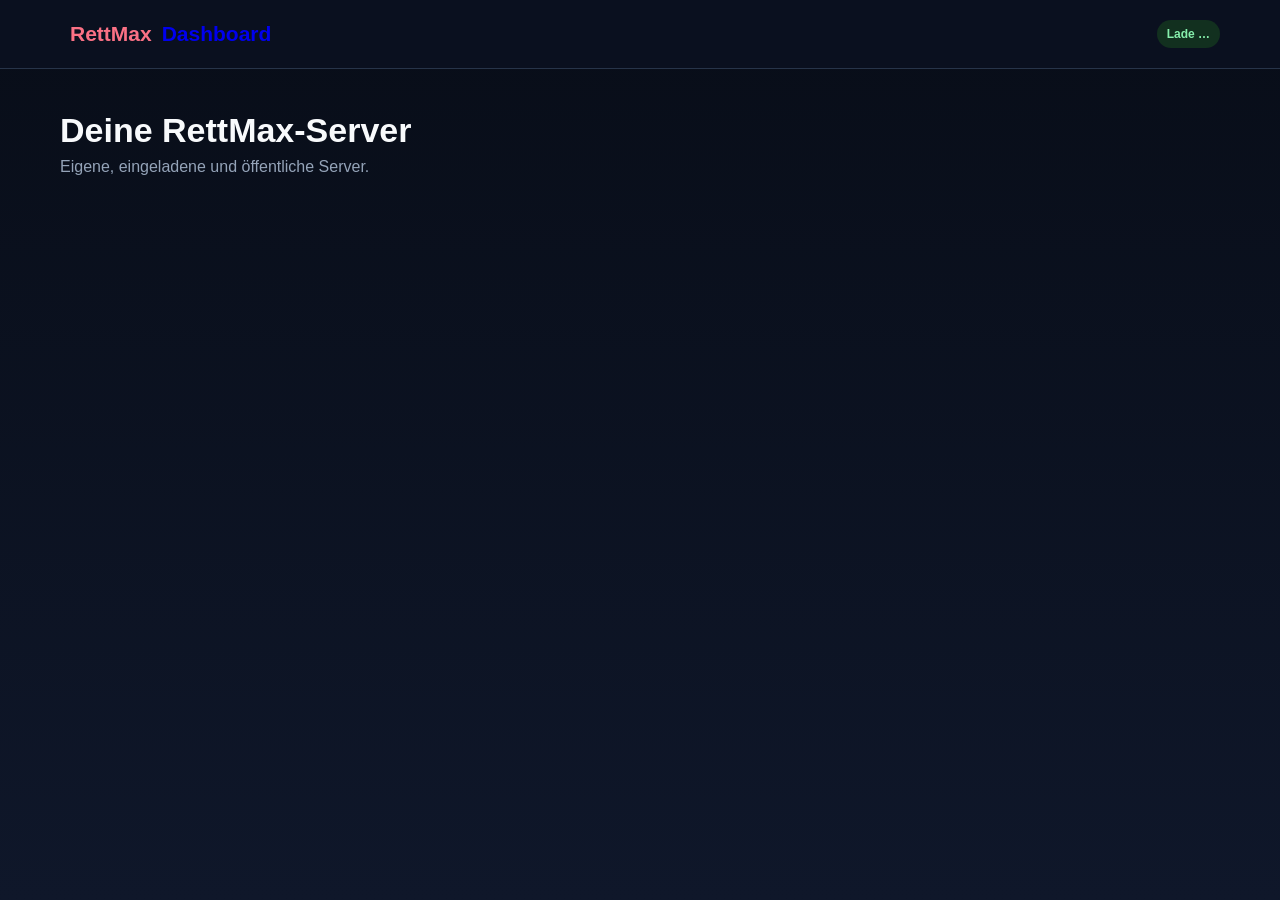
==== commit 2271fa0e: "Add public server discovery and owner controls" ====
--- a/index.html
+++ b/index.html
@@ -1,65 +1,10 @@
-<!doctype html>
-<html lang="de">
-<head>
-<meta charset="utf-8"><meta name="viewport" content="width=device-width, initial-scale=1"><meta name="theme-color" content="#080d18">
-<title>Dashboard – RettMax</title><link rel="stylesheet" href="style.css?v=5">
-<style>
-.panel{background:linear-gradient(180deg,var(--panel),#0f172a);border:1px solid var(--line);border-radius:15px;padding:20px;margin:18px 0}
-.row{display:flex;gap:10px;flex-wrap:wrap;align-items:end}.row label{display:grid;gap:6px;flex:1;min-width:190px;color:#cbd5e1;font-size:13px;font-weight:700}
-input,select{padding:12px;color:white;background:#0b1322;border:1px solid var(--line);border-radius:9px;font:inherit}
-.server-list{display:grid;grid-template-columns:repeat(auto-fill,minmax(240px,1fr));gap:12px}
-.server-card{background:#0b1322;border:1px solid var(--line);border-radius:12px;padding:16px}.server-card h3{margin:0 0 8px}.server-card p{color:var(--muted);font-size:13px}
-.server-card a{display:inline-block;margin-top:8px}.notice{color:var(--muted);font-size:14px}.invite{display:flex;justify-content:space-between;gap:12px;align-items:center;border-bottom:1px solid var(--line);padding:12px 0}
-</style></head>
-<body>
-<header><div class="top"><a class="brand auth-brand" href="/dashboard" style="text-decoration:none"><img src="RettMax.png" class="brand-logo" alt=""> <span>RettMax</span> Dashboard</a><div class="header-actions"><span id="accountLabel" class="status">Lade Konto …</span><button id="logout" class="auth-link" hidden>Abmelden</button></div></div></header>
-<main><section class="hero"><h1>Deine RettMax-Server</h1><p>Verwalte deine Server und Einladungen an einem Ort.</p></section>
-<div id="signedOut" class="panel" hidden><h2>Bitte anmelden</h2><p class="notice">Melde dich mit deinem RettMax-Konto an, um Server zu sehen und Einladungen anzunehmen.</p><a class="btn route" href="auth.html?returnTo=%2Fdashboard">Anmelden oder registrieren</a></div>
-<div id="unverified" class="panel" hidden><h2>E-Mail bestätigen</h2><p>Bitte bestätige zuerst deine E-Mail-Adresse. Danach kannst du Einladungen annehmen und Server verwalten.</p><button id="resend" class="btn copy">Bestätigungslink erneut senden</button><p id="status" class="auth-status"></p></div>
-<div id="app" hidden>
-<section class="panel"><h2>Deine Server</h2><div id="servers" class="server-list"><p class="notice">Wird geladen …</p></div></section>
-<section class="panel"><h2>Einladungen</h2><div id="invites"><p class="notice">Wird geladen …</p></div></section>
-<section class="panel"><h2>Öffentlichen Server hinzufügen</h2><form id="joinForm" class="row"><label>Server-Adresse<input id="joinSlug" placeholder="z. B. koeln" required maxlength="32"></label><button class="btn copy">Server suchen</button></form><p id="joinStatus" class="auth-status"></p></section>
-<section class="panel"><h2>Eigenen Server erstellen</h2><form id="createForm" class="row"><label>Name<input id="serverName" placeholder="z. B. Köln 2" required maxlength="60"></label><label>Adresse (URL)<input id="serverSlug" placeholder="z. B. koeln2" required maxlength="32" pattern="[a-z0-9-]+"></label><label>Zugriff<select id="visibility"><option value="private">Privat</option><option value="public">Öffentlich</option></select></label><button class="btn route">Server erstellen</button></form><p id="createStatus" class="auth-status"></p></section>
-<p id="globalStatus" class="auth-status"></p>
-</div></main>
-<script src="auth-config.js"></script><script type="module">
-import{initializeApp}from"https://www.gstatic.com/firebasejs/13.3.0/firebase-app.js";
-import{getAuth,onAuthStateChanged,sendEmailVerification,signOut}from"https://www.gstatic.com/firebasejs/13.3.0/firebase-auth.js";
-import{getFirestore,collection,collectionGroup,doc,getDoc,getDocs,query,where,limit,writeBatch,serverTimestamp,setDoc}from"https://www.gstatic.com/firebasejs/13.3.0/firebase-firestore.js";
-const cfg=window.RETTMAX_FIREBASE_CONFIG||{};const ready=!!(cfg.apiKey&&cfg.projectId);let auth,db,currentUser;
-const $=id=>document.getElementById(id), say=(id,msg,err=false)=>{const e=$(id);e.textContent=msg;e.className="auth-status"+(err?" error":" success")};
-if(ready){const app=initializeApp(cfg);auth=getAuth(app);db=getFirestore(app)}
-$("logout").onclick=()=>signOut(auth);
-$("resend").onclick=async()=>{try{await sendEmailVerification(currentUser);say("status","Bestätigungslink wurde gesendet.")}catch(e){say("status",e.message,true)}};
-function esc(s){return String(s||"").replace(/[&<>"']/g,c=>({"&":"&amp;","<":"&lt;",">":"&gt;",'"':"&quot;","'":"&#39;"}[c]))}
-async function render(user){
- currentUser=user;$("signedOut").hidden=!!user;$("unverified").hidden=!user||user.emailVerified;$("app").hidden=!user||!user.emailVerified;$("logout").hidden=!user;
- $("accountLabel").textContent=user?(user.emailVerified?user.email:"E-Mail unbestätigt"):"Nicht angemeldet";
- if(!user||!user.emailVerified)return;
- const serverBox=$("servers"),inviteBox=$("invites");serverBox.innerHTML="";inviteBox.innerHTML="";
- const memberships=await getDocs(collection(db,"users",user.uid,"servers"));
- const cards=[];
- cards.push('<article class="server-card"><h3>RettMax Köln</h3><p>Öffentlicher Server</p><a class="btn route" href="/koeln">Server öffnen</a></article>');
- for(const m of memberships.docs){
-  const slug=m.id;if(slug==="koeln")continue;
-  const sd=await getDoc(doc(db,"servers",slug));if(!sd.exists())continue;const data=sd.data();
-  cards.push('<article class="server-card"><h3>'+esc(data.name)+'</h3><p>'+ (data.visibility==="private"?"Privater Server":"Öffentlicher Server")+' · /'+esc(slug)+'</p><a class="btn route" href="/'+encodeURIComponent(slug)+'">Server öffnen</a></article>');
- }
- serverBox.innerHTML=cards.join("");
- const iq=query(collectionGroup(db,"invitations"),where("targetEmail","==",user.email.toLowerCase()),where("status","==","pending"),limit(30));
- const invitations=await getDocs(iq);
- if(invitations.empty)inviteBox.innerHTML='<p class="notice">Keine offenen Einladungen.</p>';
- for(const invitation of invitations.docs){
-  const inv=invitation.data(),slug=invitation.ref.parent.parent.id;
-  const sd=await getDoc(doc(db,"servers",slug));const name=sd.exists()?sd.data().name:slug;
-  const row=document.createElement("div");row.className="invite";
-  row.innerHTML='<div><strong>'+esc(name)+'</strong><div class="notice">Einladung für '+esc(user.email)+'</div></div><button class="btn route">Annehmen</button>';
-  row.querySelector("button").onclick=async()=>{try{const b=writeBatch(db);b.update(invitation.ref,{status:"accepted",acceptedAt:serverTimestamp()});b.set(doc(db,"users",user.uid,"servers",slug),{role:"member",addedAt:serverTimestamp(),inviteId:invitation.id});await b.commit();say("globalStatus","Einladung angenommen.");await render(user)}catch(e){say("globalStatus",e.message,true)}};
-  inviteBox.append(row)
- }
-}
-$("joinForm").onsubmit=async e=>{e.preventDefault();const slug=$("joinSlug").value.trim().toLowerCase();try{const s=await getDoc(doc(db,"servers",slug));if(!s.exists())throw Error("Server nicht gefunden.");if(s.data().visibility!=="public")throw Error("Dieser Server ist privat. Du brauchst eine Einladung.");await setDoc(doc(db,"users",currentUser.uid,"servers",slug),{role:"member",addedAt:serverTimestamp()});say("joinStatus","Server wurde hinzugefügt.");await render(currentUser)}catch(e){say("joinStatus",e.message,true)}};
-$("createForm").onsubmit=async e=>{e.preventDefault();const slug=$("serverSlug").value.trim().toLowerCase(),name=$("serverName").value.trim(),visibility=$("visibility").value;try{const ref=doc(db,"servers",slug);if((await getDoc(ref)).exists())throw Error("Diese Adresse ist bereits vergeben.");const b=writeBatch(db);b.set(ref,{name,slug,ownerUid:currentUser.uid,visibility,createdAt:serverTimestamp()});b.set(doc(db,"users",currentUser.uid,"servers",slug),{role:"owner",addedAt:serverTimestamp()});await b.commit();say("createStatus","Server erstellt.");$("createForm").reset();await render(currentUser)}catch(e){say("createStatus",e.message,true)}};
-if(auth)onAuthStateChanged(auth,user=>render(user).catch(e=>say("globalStatus",e.message,true)));else{$("signedOut").hidden=false;$("accountLabel").textContent="Firebase nicht konfiguriert"}
+<!doctype html><html lang="de"><head><meta charset="utf-8"><meta name="viewport" content="width=device-width,initial-scale=1"><title>Dashboard – RettMax</title><link rel="stylesheet" href="style.css?v=6"><style>.panel{background:#111827;border:1px solid #273449;border-radius:15px;padding:20px;margin:18px 0}.cards{display:grid;grid-template-columns:repeat(auto-fill,minmax(230px,1fr));gap:12px}.card{background:#0b1322;border:1px solid #273449;border-radius:12px;padding:16px}.card h3{margin:0 0 8px}.muted{color:#94a3b8;font-size:13px}.actions{display:flex;gap:7px;flex-wrap:wrap;margin-top:14px}.actions .btn{flex:1;min-width:70px}.danger{background:#7f1d1d;color:white}.row{display:flex;gap:10px;flex-wrap:wrap;align-items:end}.row label{display:grid;gap:6px;flex:1;min-width:170px;color:#cbd5e1;font-size:13px;font-weight:700}input,select{padding:12px;color:white;background:#0b1322;border:1px solid #273449;border-radius:9px;font:inherit}</style></head><body><header><div class="top"><a class="brand" href="/dashboard" style="text-decoration:none"><img src="RettMax.png" class="brand-logo" alt=""><span>RettMax</span> Dashboard</a><div class="header-actions"><span id="account" class="status">Lade …</span><button id="logout" class="auth-link" hidden>Abmelden</button></div></div></header><main><section class="hero"><h1>Deine RettMax-Server</h1><p>Eigene, eingeladene und öffentliche Server.</p></section><section id="login" class="panel" hidden><h2>Anmelden</h2><a class="btn route" href="/auth.html?returnTo=%2Fdashboard">Anmelden oder registrieren</a></section><section id="unverified" class="panel" hidden><h2>E-Mail bestätigen</h2><p>Bestätige die E-Mail-Adresse, um RettMax-Server zu verwalten.</p></section><div id="app" hidden><section class="panel"><h2>Deine Server</h2><div id="mine" class="cards"></div></section><section class="panel"><h2>Öffentliche Server entdecken</h2><p class="muted">Private Server erscheinen hier nie. Sie werden nur über eine Einladung sichtbar.</p><div id="public" class="cards"></div></section><section class="panel"><h2>Eigenen Server erstellen</h2><form id="create" class="row"><label>Name<input id="name" required maxlength="60" placeholder="z. B. Köln 2"></label><label>Adresse (URL)<input id="slug" required maxlength="32" pattern="[a-z0-9-]+" placeholder="z. B. koeln2"></label><label>Zugriff<select id="visibility"><option value="private">Privat</option><option value="public">Öffentlich</option></select></label><button class="btn route">Server erstellen</button></form><p id="createStatus" class="auth-status"></p></section><p id="status" class="auth-status"></p></div></main><script src="auth-config.js"></script><script type="module">
+import{initializeApp}from"https://www.gstatic.com/firebasejs/13.3.0/firebase-app.js";import{getAuth,onAuthStateChanged,signOut}from"https://www.gstatic.com/firebasejs/13.3.0/firebase-auth.js";import{getFirestore,collection,doc,getDoc,getDocs,query,where,limit,setDoc,writeBatch,serverTimestamp}from"https://www.gstatic.com/firebasejs/13.3.0/firebase-firestore.js";
+const cfg=window.RETTMAX_FIREBASE_CONFIG||{},app=initializeApp(cfg),auth=getAuth(app),db=getFirestore(app),$=x=>document.getElementById(x),esc=x=>String(x||"").replace(/[&<>"']/g,c=>({"&":"&amp;","<":"&lt;",">":"&gt;",'"':"&quot;","'":"&#39;"}[c]);let user;$("logout").onclick=()=>signOut(auth);
+const msg=(id,t,b=false)=>{const e=$(id);e.textContent=t;e.className="auth-status"+(b?" error":" success")};
+const card=(s,owner)=>'<article class="card"><h3>'+esc(s.name)+'</h3><p class="muted">'+(s.visibility==="public"?"Öffentlicher":"Privater")+' Server · /'+esc(s.slug)+'</p><div class="actions"><a class="btn route" href="/'+encodeURIComponent(s.slug)+'">Open</a>'+(owner?'<a class="btn copy" href="/edit?server='+encodeURIComponent(s.slug)+'">Edit</a><button class="btn danger" data-delete="'+esc(s.slug)+'">Remove</button>':'')+'</div></article>';
+async function remove(slug){if(!confirm("Server mit allen gespeicherten Zielen und Einladungen löschen?"))return;try{const b=writeBatch(db),[ts,is]=await Promise.all([getDocs(collection(db,"servers",slug,"targets")),getDocs(collection(db,"servers",slug,"invitations"))]);ts.forEach(x=>b.delete(x.ref));is.forEach(x=>b.delete(x.ref));b.delete(doc(db,"servers",slug));b.delete(doc(db,"users",user.uid,"servers",slug));await b.commit();msg("status","Server gelöscht.");await render(user)}catch(e){msg("status",e.message,true)}}
+async function render(u){user=u;$("login").hidden=!!u;$("unverified").hidden=!u||u.emailVerified;$("app").hidden=!u||!u.emailVerified;$("logout").hidden=!u;$("account").textContent=u?(u.emailVerified?u.email:"E-Mail unbestätigt"):"Nicht angemeldet";if(!u||!u.emailVerified)return;const m=await getDocs(collection(db,"users",u.uid,"servers")),ids=new Set(m.docs.map(x=>x.id)),mine=['<article class="card"><h3>RettMax Köln</h3><p class="muted">Öffentlicher Server</p><div class="actions"><a class="btn route" href="/koeln">Open</a></div></article>'];for(const x of m.docs){const s=await getDoc(doc(db,"servers",x.id));if(s.exists())mine.push(card(s.data(),s.data().ownerUid===u.uid))}$("mine").innerHTML=mine.join("");$("mine").querySelectorAll("[data-delete]").forEach(b=>b.onclick=()=>remove(b.dataset.delete));const q=query(collection(db,"servers"),where("visibility","==","public"),limit(50)),publicDocs=await getDocs(q),discover=[];publicDocs.forEach(x=>{if(!ids.has(x.id)){const s=x.data();discover.push('<article class="card"><h3>'+esc(s.name)+'</h3><p class="muted">Öffentlicher Server · /'+esc(s.slug)+'</p><div class="actions"><button class="btn route" data-add="'+esc(s.slug)+'">Hinzufügen</button></div></article>')}});$("public").innerHTML=discover.length?discover.join(""):'<p class="muted">Keine weiteren öffentlichen Server.</p>';$("public").querySelectorAll("[data-add]").forEach(b=>b.onclick=async()=>{try{await setDoc(doc(db,"users",u.uid,"servers",b.dataset.add),{role:"member",addedAt:serverTimestamp()});await render(u)}catch(e){msg("status",e.message,true)}})}
+$("create").onsubmit=async e=>{e.preventDefault();const slug=$("slug").value.trim().toLowerCase(),name=$("name").value.trim(),visibility=$("visibility").value;try{const r=doc(db,"servers",slug);if((await getDoc(r)).exists())throw Error("Diese Adresse ist bereits vergeben.");const b=writeBatch(db);b.set(r,{name,slug,ownerUid:user.uid,visibility,description:"",createdAt:serverTimestamp()});b.set(doc(db,"users",user.uid,"servers",slug),{role:"owner",addedAt:serverTimestamp()});await b.commit();e.target.reset();msg("createStatus","Server erstellt.");await render(user)}catch(e){msg("createStatus",e.message,true)}};
+onAuthStateChanged(auth,u=>render(u).catch(e=>msg("status",e.message,true)));
 </script></body></html>
